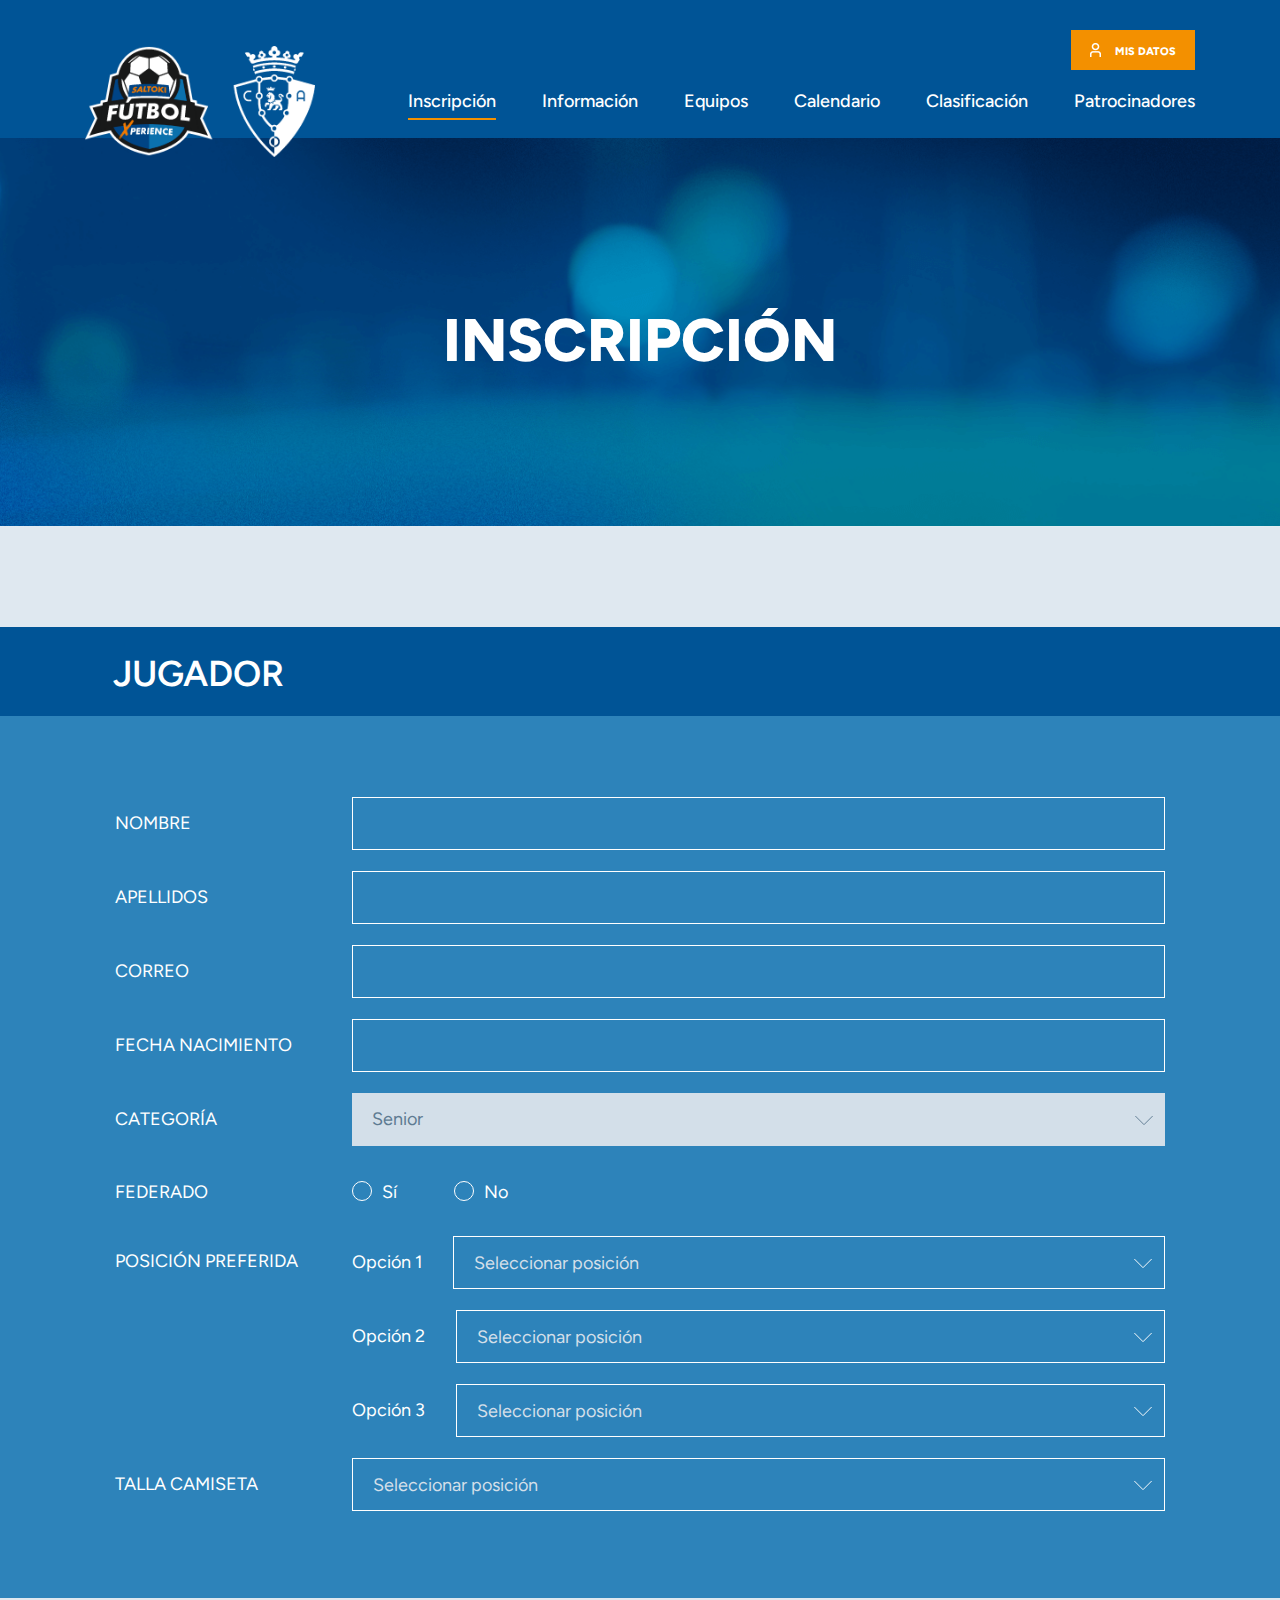
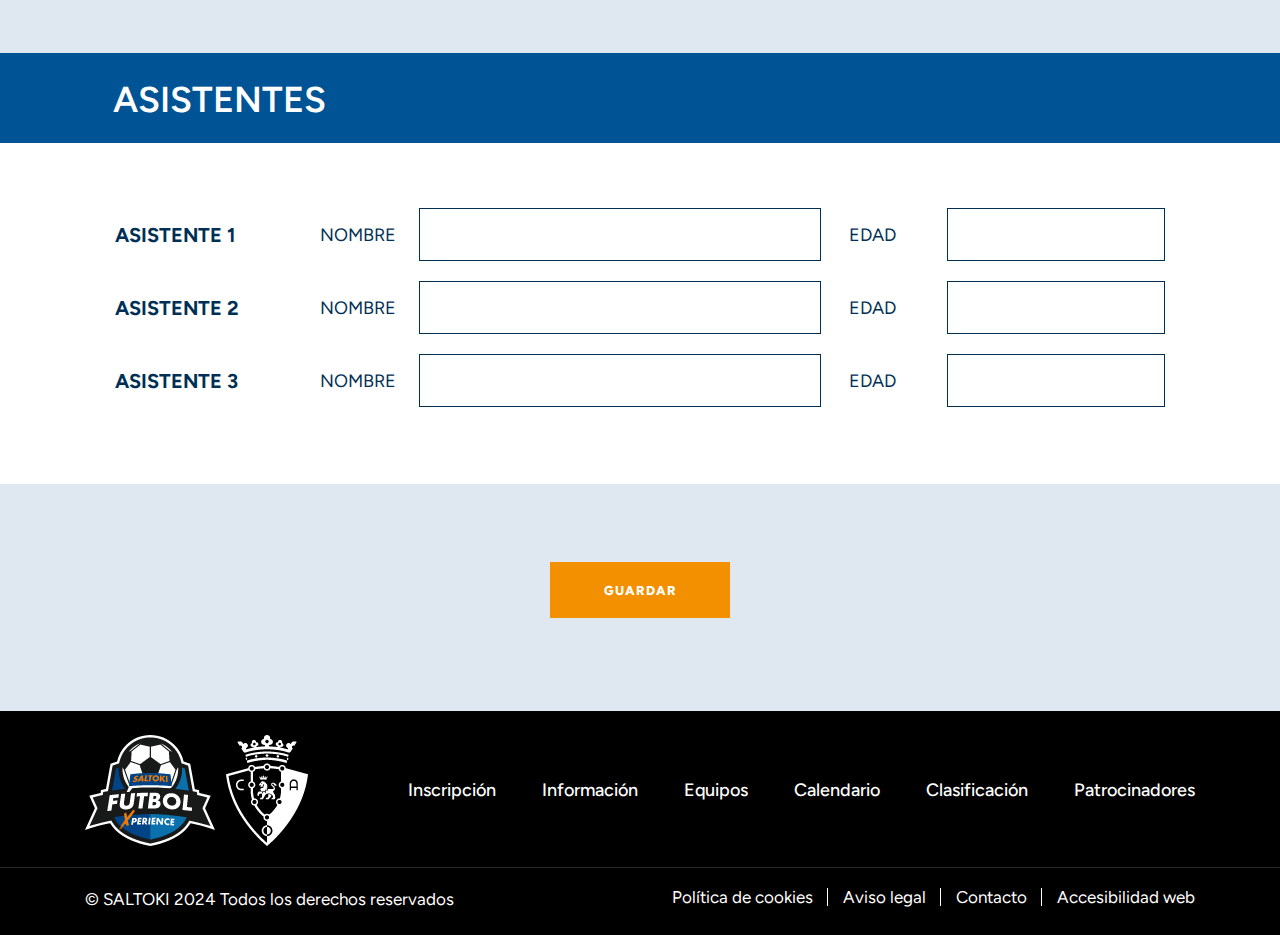
==== index.html @ b0c035b0 "very first commit" ====
<!DOCTYPE html>
<html lang="en">
<head>
    <meta charset="utf-8">
    <meta name="description" content="">
    <meta name="keywords" content="app, landing, corporate, Creative, Html Template, Template">
    <meta name="author" content="web-themes">
    <meta http-equiv="x-ua-compatible" content="ie=edge">
    <meta name="viewport" content="width=device-width, minimum-scale=1.0, maximum-scale=1.0, initial-scale=1">

    <!-- title -->
    <title>Futbol Experience</title>

    <!-- favicon -->
    <link href="img/favicon.png" type="image/png" rel="icon">

    <!-- all css here -->
    <link href="css/bootstrap.min.css" rel="stylesheet" type="text/css" />
    <link href="css/fontawesome.min.css" rel="stylesheet" type="text/css" /> 
    <link href="css/nice-select.css" rel="stylesheet" type="text/css" />  
    <link href="css/style.css" rel="stylesheet" type="text/css" />
    <link href="css/responsive.css" rel="stylesheet" type="text/css" />
</head>
<body>
    <!-- Preloader Start -->
    <div id="preloader">
        <div class="loader3">
            <span></span>
            <span></span>
        </div>
    </div>
    <!-- Preloader End -->

    <!-- start header -->
    <header class="d-flex align-items-center sticky-top">
        <div class="container">
            <div class="row align-items-center">
                <div class="col-md-3 col-5 text-left">
                    <!--logo start-->
                    <a href="#" class="logo">
                        <img src="img/logo.png" class="img-fluid" alt="">
                    </a>
                    <!--logo end-->
                </div>
                <div class="col-md-9 col-7">
                    <div class="menu_btn">
                        <a href="#">
                            <img src="img/i1.png" class="img_i1" alt="">
                            <span>MIS DATOS</span>
                        </a>
                        <!-- menu toggler -->
                        <div class="hamburger-menu">
                            <span class="line-top"></span>
                            <span class="line-center"></span>
                            <span class="line-bottom"></span>
                        </div>
                    </div>
                    <!--menu start-->
                    <ul id="menu">
                        <li class="nav-item">
                            <a href="#" class="nav-link active">Inscripción</a>
                        </li>
                        <li class="nav-item">
                            <a href="#" class="nav-link">Información</a>
                        </li>
                        <li class="nav-item">
                            <a href="#" class="nav-link">Equipos</a>
                        </li>
                        <li class="nav-item">
                            <a href="#" class="nav-link">Calendario</a>
                        </li>
                        <li class="nav-item">
                            <a href="#" class="nav-link">Clasificación</a>
                        </li>
                        <li class="nav-item">
                            <a href="#" class="nav-link">Patrocinadores</a>
                        </li>
                    </ul>
                    <!--menu end-->
                </div>
            </div>
        </div>
    </header>
    <!-- end header -->

    <!-- main area start-->
    <main>
        <!-- hero area start -->
        <div class="hero_wrapper" style="background-image:url(img/bg1.png);">
            <div class="container">
                <div class="hero_content">
                    <h2>INSCRIPCIÓN</h2>
                </div>
            </div>
        </div>

        <!-- futbol form area start -->
        <div class="futbol_form_wrapper">
            <div class="form_heading">
                <div class="container">
                    <h2>JUGADOR</h2>
                </div>
            </div>
            <form action="#">
                <div class="input_box_wrap">
                    <div class="container">
                        <div class="input_box">
                            <label for="one_1">NOMBRE</label>
                            <input type="text" id="one_1">
                        </div>
                        <div class="input_box">
                            <label for="two_2">APELLIDOS</label>
                            <input type="text" id="two_2">
                        </div>
                        <div class="input_box">
                            <label for="three_3">CORREO</label>
                            <input type="text" id="three_3">
                        </div>
                        <div class="input_box">
                            <label for="four_4">FECHA NACIMIENTO</label>
                            <input type="text" id="four_4">
                        </div>

                        <div class="select_box_wrap select_box_wrap1 select_box_wrap2 input_box1">
                            <div class="select_box">
                                <p class="select_label">CATEGORÍA</p>
                                <select class="nice-select">
                                    <option value="">Senior</option>
                                    <option value="">Option 1</option>
                                    <option value="">Option 2</option>
                                    <option value="">Option 3</option>
                                </select>
                            </div>
                        </div>

                        <div class="check_box_wrap">
                            <p class="check_main_label check_main_label1">FEDERADO</p>
                            <div class="check_box">
                                <input id="one" type="radio" name="radio_box">
                                <label for="one">Sí</label>
                            </div>
                            <div class="check_box check_box1">
                                <input id="two" type="radio" name="radio_box">
                                <label for="two">No</label>
                            </div>
                        </div>
                        <div class="select_box_wrap">
                            <p class="select_main_label select_main_label1">POSICIÓN PREFERIDA</p>
                            <div class="select_box">
                                <p class="select_label">Opción 1</p>
                                <select class="nice-select">
                                    <option value="">Seleccionar posición</option>
                                    <option value="">Option 1</option>
                                    <option value="">Option 2</option>
                                    <option value="">Option 3</option>
                                </select>
                            </div>
                        </div>
                        <div class="select_box_wrap select_box_wrap1">
                            <p class="select_main_label">POSICIÓN PREFERIDA</p>
                            <div class="select_box">
                                <p class="select_label">Opción 2</p>
                                <select class="nice-select">
                                    <option value="">Seleccionar posición</option>
                                    <option value="">Option 1</option>
                                    <option value="">Option 2</option>
                                    <option value="">Option 3</option>
                                </select>
                            </div>
                        </div>
                        <div class="select_box_wrap select_box_wrap1">
                            <p class="select_main_label">POSICIÓN PREFERIDA</p>
                            <div class="select_box">
                                <p class="select_label">Opción 3</p>
                                <select class="nice-select">
                                    <option value="">Seleccionar posición</option>
                                    <option value="">Option 1</option>
                                    <option value="">Option 2</option>
                                    <option value="">Option 3</option>
                                </select>
                            </div>
                        </div>
                        <div class="select_box_wrap select_box_wrap1 select_box_wrap2">
                            <div class="select_box">
                                <p class="select_label">TALLA CAMISETA</p>
                                <select class="nice-select">
                                    <option value="">Seleccionar posición</option>
                                    <option value="">Option 1</option>
                                    <option value="">Option 2</option>
                                    <option value="">Option 3</option>
                                </select>
                            </div>
                        </div>
                    </div>
                </div>
                <div class="form_heading form_heading1">
                    <div class="container">
                        <h2>ASISTENTES</h2>
                    </div>
                </div>
                <div class="assistant_input_wrap">
                    <div class="container">
                        <div class="assistant_input_box_wrap">
                            <p class="assistant_main_label">ASISTENTE 1</p>
                            <div class="assistant_input_box">
                                <label for="five_5">NOMBRE</label>
                                <input type="text" id="five_5">
                            </div>
                            <div class="assistant_input_box assistant_input_box1">
                                <label for="six_6">EDAD</label>
                                <input type="text" id="six_6">
                            </div>
                        </div>
                        <div class="assistant_input_box_wrap">
                            <p class="assistant_main_label">ASISTENTE 2</p>
                            <div class="assistant_input_box">
                                <label for="seven_7">NOMBRE</label>
                                <input type="text" id="seven_7">
                            </div>
                            <div class="assistant_input_box assistant_input_box1">
                                <label for="eight_8">EDAD</label>
                                <input type="text" id="eight_8">
                            </div>
                        </div>
                        <div class="assistant_input_box_wrap">
                            <p class="assistant_main_label">ASISTENTE 3</p>
                            <div class="assistant_input_box">
                                <label for="nine_9">NOMBRE</label>
                                <input type="text" id="nine_9">
                            </div>
                            <div class="assistant_input_box assistant_input_box1">
                                <label for="ten_10">EDAD</label>
                                <input type="text" id="ten_10">
                            </div>
                        </div>
                    </div>
                </div>
                <div class="container">
                    <div class="form_btn">
                        <button type="submit">GUARDAR</button>
                    </div>
                </div>
            </form>
        </div>
    </main>
    <!-- main area end -->

    <!-- footer area start -->
    <footer>
        <div class="footer_top_wrapper">
            <div class="container">
                <div class="row align-items-center">
                    <div class="col-lg-3">
                        <a href="#" class="footer_logo">
                            <img src="img/logo1.png" class="img_logo1" alt="">
                        </a>
                    </div>
                    <div class="col-lg-9">
                        <ul class="footer_link">
                            <li><a href="#">Inscripción</a></li>
                            <li><a href="#">Información</a></li>
                            <li><a href="#">Equipos</a></li>
                            <li><a href="#">Calendario</a></li>
                            <li><a href="#">Clasificación</a></li>
                            <li><a href="#">Patrocinadores</a></li>
                        </ul>
                    </div>
                </div>
            </div>
        </div>
        <div class="footer_bottom_wrapper">
            <div class="container">
                <div class="row">
                    <div class="col-lg-7 order-lg-2">
                        <ul class="footer_bottom_link">
                            <li><a href="#">Política de cookies</a></li>
                            <li><a href="#">Aviso legal</a></li>
                            <li><a href="#">Contacto</a></li>
                            <li><a href="#"> Accesibilidad web</a></li>
                        </ul>
                    </div>
                    <div class="col-lg-5 order-lg-1">
                        <div class="footer_copy">
                            <p>© SALTOKI 2024 Todos los derechos reservados</p>
                        </div>
                    </div>
                </div>
            </div>
        </div>
    </footer>
    <!-- footer area end -->
    <!--====== BACK TO TOP START ======-->
    <a href="#" class="back-to-top"><i class="fal fa-angle-up"></i></a>
    <!--====== BACK TO TOP ENDS ======-->
    
    <!-- all js here -->
    <script src="js/jquery-3.4.1.min.js"></script>
    <script src="js/plugins.js"></script>
    <script src="js/main.js"></script>
</body>
</html>
---- css/nice-select.css ----
.nice-select {
  -webkit-tap-highlight-color: transparent;
  background-color: #fff;
  border-radius: 5px;
  border: solid 1px #e8e8e8;
  box-sizing: border-box;
  clear: both;
  cursor: pointer;
  display: block;
  float: left;
  font-family: inherit;
  font-size: 14px;
  font-weight: normal;
  height: 42px;
  line-height: 40px;
  outline: none;
  padding-left: 18px;
  padding-right: 30px;
  position: relative;
  text-align: left !important;
  -webkit-transition: all 0.2s ease-in-out;
  transition: all 0.2s ease-in-out;
  -webkit-user-select: none;
     -moz-user-select: none;
      -ms-user-select: none;
          user-select: none;
  white-space: nowrap;
  width: auto; }
  .nice-select:hover {
    border-color: #dbdbdb; }
  .nice-select:active, .nice-select.open, .nice-select:focus {
    border-color: #999; }
  .nice-select:after {
    border-bottom: 2px solid #999;
    border-right: 2px solid #999;
    content: '';
    display: block;
    height: 5px;
    margin-top: -4px;
    pointer-events: none;
    position: absolute;
    right: 12px;
    top: 50%;
    -webkit-transform-origin: 66% 66%;
        -ms-transform-origin: 66% 66%;
            transform-origin: 66% 66%;
    -webkit-transform: rotate(45deg);
        -ms-transform: rotate(45deg);
            transform: rotate(45deg);
    -webkit-transition: all 0.15s ease-in-out;
    transition: all 0.15s ease-in-out;
    width: 5px; }
  .nice-select.open:after {
    -webkit-transform: rotate(-135deg);
        -ms-transform: rotate(-135deg);
            transform: rotate(-135deg); }
  .nice-select.open .list {
    opacity: 1;
    pointer-events: auto;
    -webkit-transform: scale(1) translateY(0);
        -ms-transform: scale(1) translateY(0);
            transform: scale(1) translateY(0); }
  .nice-select.disabled {
    border-color: #ededed;
    color: #999;
    pointer-events: none; }
    .nice-select.disabled:after {
      border-color: #cccccc; }
  .nice-select.wide {
    width: 100%; }
    .nice-select.wide .list {
      left: 0 !important;
      right: 0 !important; }
  .nice-select.right {
    float: right; }
    .nice-select.right .list {
      left: auto;
      right: 0; }
  .nice-select.small {
    font-size: 12px;
    height: 36px;
    line-height: 34px; }
    .nice-select.small:after {
      height: 4px;
      width: 4px; }
    .nice-select.small .option {
      line-height: 34px;
      min-height: 34px; }
  .nice-select .list {
    background-color: #fff;
    border-radius: 5px;
    box-shadow: 0 0 0 1px rgba(68, 68, 68, 0.11);
    box-sizing: border-box;
    margin-top: 4px;
    opacity: 0;
    overflow: hidden;
    padding: 0;
    pointer-events: none;
    position: absolute;
    top: 100%;
    left: 0;
    -webkit-transform-origin: 50% 0;
        -ms-transform-origin: 50% 0;
            transform-origin: 50% 0;
    -webkit-transform: scale(0.75) translateY(-21px);
        -ms-transform: scale(0.75) translateY(-21px);
            transform: scale(0.75) translateY(-21px);
    -webkit-transition: all 0.2s cubic-bezier(0.5, 0, 0, 1.25), opacity 0.15s ease-out;
    transition: all 0.2s cubic-bezier(0.5, 0, 0, 1.25), opacity 0.15s ease-out;
    z-index: 9; }
    .nice-select .list:hover .option:not(:hover) {
      background-color: transparent !important; }
  .nice-select .option {
    cursor: pointer;
    font-weight: 400;
    line-height: 40px;
    list-style: none;
    min-height: 40px;
    outline: none;
    padding-left: 18px;
    padding-right: 29px;
    text-align: left;
    -webkit-transition: all 0.2s;
    transition: all 0.2s; }
    .nice-select .option:hover, .nice-select .option.focus, .nice-select .option.selected.focus {
      background-color: #f6f6f6; }
    .nice-select .option.selected {
      font-weight: bold; }
    .nice-select .option.disabled {
      background-color: transparent;
      color: #999;
      cursor: default; }

.no-csspointerevents .nice-select .list {
  display: none; }

.no-csspointerevents .nice-select.open .list {
  display: block; }
---- css/style.css ----
/*======================
   01. Google fonts
========================*/
@import url('https://fonts.googleapis.com/css2?family=Figtree:ital,wght@0,300..900;1,300..900&display=swap');

/*======================
   02. Basic css
========================*/
html,
body,
div,
span,
h1,
h2,
h3,
h4,
h5,
h6,
p,
a,
strong,
i,
ol,
ul,
li,
form,
label,
footer,
header,
menu,
nav,
section {
	margin: 0;
	padding: 0;
}
html{
	font-size: 62.5%;
} 

body {
	font-family: "Figtree", serif;
	background-color: #DFE8F0;
	color: #002F55;
	font-size: 1.8rem;
	line-height: 1.33;
}

ol,
ul {
	list-style: none;
}

a:hover {
	text-decoration: none;
}

button:focus,
a:focus,
input:focus,
textarea:focus{
	outline: none;
}

/* page loader  */
#preloader {
	position: fixed;
	background: #fff;
	top: 0;
	left: 0;
	right: 0;
	bottom: 0;
	z-index: 99999;
	height: 100vh;
	width: 100vw;
	display: flex;
	align-items: center;
	justify-content: center;
}
.loader3 {
	width: 5rem;
	height: 5rem;
	display: inline-block;
	padding: 0px;
	text-align: left;
}

.loader3 span {
	position: absolute;
	display: inline-block;
	width: 5rem;
	height: 5rem;
	border-radius: 100%;
	background: #F39000;
	-webkit-animation: loader3 1.5s linear infinite;
	animation: loader3 1.5s linear infinite;
}

.loader3 span:last-child {
	animation-delay: -0.9s;
	-webkit-animation-delay: -0.9s;
}

@keyframes loader3 {
  	0% {
    	transform: scale(0, 0);
    	opacity: 0.8;
  	}
  	100% {
    	transform: scale(1, 1);
    	opacity: 0;
  	}
}

@-webkit-keyframes loader3 {
  	0% {
    	-webkit-transform: scale(0, 0);
    	opacity: 0.8;
  	}
  	100% {
    	-webkit-transform: scale(1, 1);
    	opacity: 0;
  	}
}
/*Hamburger-menu START CSS*/
.hamburger-menu {
	cursor: pointer;
	position: relative;
	display: none;
	z-index: 999;
}
.hamburger-menu span {
	background: #fff;
	width: 3rem;
	height: .3rem;
	display: block;
	margin: .5rem 0;
	-webkit-transition: all 0.3s ease;
	-o-transition: all 0.3s ease;
	transition: all 0.3s ease;
}
.hamburger-menu:hover .line-top {
	-webkit-transform: translateY(-100%);
	-ms-transform: translateY(-100%);
	transform: translateY(-100%);
}
.hamburger-menu:hover .line-bottom {
	-webkit-transform: translateY(100%);
	-ms-transform: translateY(100%);
	transform: translateY(100%);
}
.hamburger-menu .line-top.current {
	-webkit-transform: translateY(200%) rotate(135deg);
	-ms-transform: translateY(200%) rotate(135deg);
	transform: translateY(200%) rotate(135deg);
}
.hamburger-menu .line-center.current {
	opacity: 0;
}
.hamburger-menu .line-bottom.current {
	-webkit-transform: translateY(-325%) rotate(-135deg);
	-ms-transform: translateY(-325%) rotate(-135deg);
	transform: translateY(-325%) rotate(-135deg);
}

header {
	position: fixed;
	top: 0;
	left: 0;
	z-index: 1024;
	width: 100%;
	transition: background 0.3s;
	background: #005496;
	padding-top: 3rem;
	padding-bottom: 2.4rem;
}

/*sticky START CSS*/
header.sticky {
	-webkit-animation: 500ms ease-in-out 0s normal none 1 running fadeInDown;
    animation: 500ms ease-in-out 0s normal none 1 running fadeInDown;
    -webkit-box-shadow: 0 8px 20px 0 rgba(0, 0, 0, .1);
    -moz-box-shadow: 0 8px 20px 0 rgba(0, 0, 0, .1);
    box-shadow: 0 8px 20px 0 rgba(0, 0, 0, .1);
    transition: 0.4s;
}

.logo{
	display: inline-block;
	position: relative;
	width: 23rem;
}
.logo img {
	position: absolute;
	top: -3.1rem;
	left: 0;
	width: 23rem;
	object-fit: cover;
	transition: 0.4s;
}
header.sticky .logo{
	width: 20rem;
	transition: 0.4s;
}
header.sticky .logo img{
	width: 20rem;
	transition: 0.4s;
}

.menu_btn{
	display: flex;
	justify-content: flex-end;
	margin-bottom: 2rem;
}
.menu_btn a{
	display: inline-flex;
	align-items: center;
	width: 12.4rem;
	height: 4rem;
	background-color: #F39000;
	padding-left: 1.78rem;
	font-size: 1.1rem;
	color: #fff;
	font-weight: 800;
	text-transform: uppercase;
	line-height: 1.18;
	transition: 0.4s;
	border: 0.1rem solid transparent;
}
.menu_btn a span {
	display: inline-block;
	margin-top: .45rem;
}
.menu_btn a img{
	width: 1.1rem;
	height: 1.4rem;
	object-fit: cover;
	margin-right: 1.4rem;
	transition: 0.4s;
}
.menu_btn a:hover{
	border-color: #F39000;
	color: #F39000;
	background-color: transparent;
}
.menu_btn a:hover img{
	filter: brightness(0) saturate(100%) invert(44%) sepia(100%) saturate(740%) hue-rotate(10deg) brightness(108%) contrast(104%);
}

#menu {
	display: flex;
	justify-content: flex-end;
	gap: 4.6rem;
}

#menu li {
	display: inline-block;
	color: #fff;
}

#menu li a {
	font-size: 1.8rem;
	font-weight: 500;
	color: #fff;
	padding: 0;
	transition: 0.3s;
	position: relative;
}

#menu li a::before{
	position: absolute;
	content: '';
	bottom: -.6rem;
	left: 0;
	width: 0;
	height: .2rem;
	background-color: transparent;
	transition: 0.6s;
}
#menu li a.active::before,
#menu li a:hover::before{
	width: 100%;
	background-color: #F39000;
}


/*=============== hero area start ================*/
.hero_wrapper{
	background-position: center center;
	background-size: cover;
	background-repeat: no-repeat;
	padding-top: 17.2rem;
	padding-bottom: 15.1rem;
	margin-top: -.5rem;
}
.hero_content h2{
	font-size: 6rem;
	line-height: 1.18;
	text-transform: uppercase;
	color: #ffffff;
	font-weight: 800;
	text-align: center;
}
.input_box_wrap{
	background-color: #2D83BA;
	padding: 6rem 10rem 8.7rem 10rem;
}
.input_box{
	display: flex;
	align-items: center;
	margin-top: 2.1rem;
}
.check_main_label,
.select_main_label,
.check_main_label label,
.input_box label{
	font-size: 1.8rem;
	color: #fff;
	font-weight: 400;
	text-transform: uppercase;
	min-width: 18.4rem;
	margin-right: 5.3rem;
	white-space: nowrap;
}
.input_box input{
	width: 100%;
	height: 5.3rem;
	background-color: transparent;
	border: 0.1rem solid #fff;
	padding: 1rem 2rem;
	color: #fff;
}
.input_box1 .select_box .nice-select{
	background-color: #D3DFE9 !important;
	border: none !important;
}
.input_box1 .select_box .nice-select span.current{
	color: #5E7B92 !important;
}
.input_box1 .select_box .nice-select::after{
	filter: brightness(0) saturate(100%) invert(47%) sepia(21%) saturate(562%) hue-rotate(164deg) brightness(94%) contrast(89%);
}

.input_box1 input::placeholder{
	font-size: 1.8rem;
	color: #5E7B92;
}
.check_box_wrap{
	display: flex;
	align-items: center;
	margin-top: 3.5rem;
}
.check_box input{
	display: none;
}
.check_box label{
	font-size: 1.8rem;
	line-height: 1;
	color: #fff;
	position: relative;
	user-select: none;
	font-weight: 400;
	padding-left: 3rem;
}
.check_box label::before {
	position: absolute;
	content: '';
	height: 2rem;
	width: 2rem;
	border: 0.1rem solid #fff;
	border-radius: 50%;
	left: 0;
	top: -.2rem;
}
.check_box input:checked + label::after {
    position: absolute;
    content: '';
    left: .45rem;
    top: .3rem;
    height: 1rem;
    width: 1rem;
    background-color: #fff;
    border-radius: 50%;
}
.check_box1{
	margin-left: 5.7rem;
}
.select_box_wrap {
   display: flex;
   margin-top: 1rem;
}
.select_main_label1 {
   margin-top: 3.5rem;
   white-space: nowrap;
}
.select_box{
	display: flex;
	align-items: center;
	width: 100%;
	margin-top: 2.1rem;
}
.select_box .select_label{
	font-size: 1.8rem;
	color: #fff;
	margin-right: 3.1rem;
	white-space: nowrap;
}
.select_box  .nice-select {
    float: none;
    height: 5.3rem;
    width: 100%;
    border-radius: 0rem;
    border: 0.1rem solid #fff;
    background-color: transparent;
    line-height: 5.3rem;
    padding-left: 2rem;
    padding-right: 2rem;
}
.select_box .nice-select span.current{
	font-size: 1.8rem;
	color: #D3DFE9;
}
.select_box .nice-select::after{
	background-image: url(../img/i2.svg);
	background-repeat: no-repeat;
	background-size: cover;
	background-position: center center;
	width: 1.8rem;
	height: .9rem;
	border: none;
	transform: rotate(0deg);
}
.select_box .nice-select.open .list{
	width: 100%;
}
.select_box_wrap1{
	margin-top: 0;
}
.select_box_wrap1 .select_main_label{
	color: #2D83BA;
}
.select_box_wrap2 .select_label{
	margin-right: 5.3rem;
	min-width: 18.4rem;
}
.form_heading1{
	margin-top: 5.5rem;
}
.assistant_input_wrap{
	background-color: #fff;
	padding: 4.5rem 10rem 7.7rem 10rem;
}
.assistant_input_box_wrap{
	display: flex;
	align-items: center;
	margin-top: 2rem;
}
.assistant_input_box_wrap .assistant_main_label{
	font-size: 2rem;
	line-height: 1.2;
	color: #002f55;
	font-weight: 700;
	text-transform: uppercase;
	margin-right: 8.2rem;
	white-space: nowrap;
	min-width: 12.3rem;
}
.assistant_input_box{
	display: flex;
	align-items: center;
}
.assistant_input_box label{
	font-size: 1.8rem;
	line-height: 1.23;
	color: #002f55;
	font-weight: 400;
	margin-right: 2.3rem;
}
.assistant_input_box input{
	height: 5.3rem;
	border: .1rem solid #002F55;
	width: 40.2rem;
	padding: 1rem 2rem;
}
.assistant_input_box1{
	margin-left: 2.8rem;
}
.assistant_input_box1 label{
	margin-right: 5.1rem;
}
.assistant_input_box1 input{
	width: 100%;
}
.form_btn{
	display: flex;
	justify-content: center;
	margin-top: 7.8rem;
	margin-bottom: 9.3rem;
}
.form_btn button{
	font-size: 1.3rem;
	letter-spacing: .1rem;
	color: #ffffff;
	font-weight: 800;
	border: 0.1rem solid transparent;
	width: 18rem;
	height: 5.6rem;
	background-color: #F39000;
	text-transform: uppercase;
	transition: 0.4s;
}
.form_btn button:hover{
	background-color: transparent;
	border-color: #F39000;
	color: #F39000;
}






/*=================== futbol form area start =======================*/
.futbol_form_wrapper{
	margin-top: 10rem;
}
.form_heading {
	background-color: #005496;
	padding: 2.6rem 9.8rem 2.2rem 9.8rem;
}
.form_heading h2{
	font-size: 3.6rem;
	font-weight: 600;
	color: #fff;
	line-height: 1.16;
}





/*================== saltoki page area start ===================*/
.salkoti_body{
	background-color: #fff !important;
}
.saltoki_hero_wrapper{
	padding-top: 19.7rem;
	padding-bottom: 17.6rem;
	background-repeat: no-repeat;
	background-size: cover;
	background-position: center center;
}


.saltoki_hero_content_img img{
	max-width: 55.4rem;
}


/*.saltoki_hero_content h2{
  color: white;
  text-shadow: 0.1rem 0.1rem black, -0.1rem -0.1rem black;
}
@supports(-webkit-text-stroke: 0.1rem black){
  .saltoki_hero_content h2{
      color: transparent;
      -webkit-text-stroke: 0.1rem #fff;
      text-shadow: none;
      font-size: 10rem;
      font-family: "Figtree", serif;
      font-weight: 800;
  }
}*/







.salkoti_hero_img{
	text-align: right;
}
.salkoti_hero_img img{
	width: 48.5rem;
}

.alta_clident_wrapper {
    position: relative;
    padding: 9rem 0 9.7rem;
    background-color: #005192;
}
.alta_clident_wrapper::before{
	position: absolute;
	content: '';
	background-image: url(../img/bg3.png);
	background-size: cover;
	background-repeat: no-repeat;
	background-position: center center;
	height: 100%;
	width: 65%;
	left: 0;
	top: 0;
}
.alta_client_content h2{
	font-size: 3.6rem;
	color: #fff;
	max-width: 48.1rem;
	font-weight: 800;
	text-transform: uppercase;
	line-height: 1.03;
}
.alta_client_content p{
	font-size: 1.8rem;
	color: #fff;
	max-width: 	40.8rem;
	padding-top: 1.5rem;
}
.alta_client_box_wrap{
	display: flex;
	gap: 2.85rem;
	margin-top: 2.5rem;
}
.alta_client_box{
	border: 0.1rem solid #fff;
	border-radius: 1.3rem;
	padding: 1rem 2.5rem 1.5rem;
	display: inline-block;
}
.alta_client_box h3{
	font-size: 3.2rem;
	font-weight: 700;
	color: #fff;
	line-height: 1.16;
}
.alta_client_box span{
	color: #fff;
	font-size: 1.8rem;
}
.alta_client_img{
	position: relative;
}
.alta_client_img .alt3_img{
	position: absolute;
	top: 50%;
	left: 50%;
	transform: translate(-50% , -50%);
	width: 5.9rem;
	cursor: pointer;
}
.saltoki_form_wrapper{
	padding-top: 8.3rem;
}
.salkoti_form_heading{
	border-bottom: 0.1rem solid #002F55;
	padding-bottom: 1.9rem;
}
.saltoki_form{
	padding-top: 4.2rem;
}
.salkoti_form_heading h2{
	font-size: 3.6rem;
	line-height: 1.16;
	color: #005192;
	font-weight: 600;
	padding-left: 2rem;
}
.saltoki_form .input_box{
	margin-top: 1.3rem;
}
.saltoki_form .input_box label{
	color: #002F55;
	min-width: 19rem;
	margin-right: 5.7rem;	
}
.saltoki_form .input_box input{
	border-color: #005496;
	color: #5E7B92;
}
.saltoki_form .input_box input::placeholder{
	color: #5E7B92;
}
.salkoti_input_box input{
	border: none;
	background-color: #EFF4F8;
}
.saltoki_form .select_box_wrap{
	align-items: center;
	margin-top: 1.3rem;
}
.saltoki_form .select_main_label{
	color: #002F55;
	min-width: 19rem;
	margin-right: 5.7rem;
	margin-top: 0.5rem !important;
}
.saltoki_form .select_box{
	margin-top: 0;
}
.saltoki_form .select_box .nice-select{
	border-color: #005496;
}
.saltoki_form .select_box .nice-select span.current{
	color: #5E7B92;
}
.saltoki_form .select_box .nice-select::after{
	background-image: url(../img/tl1.png) !important;
}
.saltoki_form .check_box_wrap{
	margin-bottom: 2.5rem;
}
.saltoki_form .check_main_label{
	color: #002F55;
	min-width: 19rem;
	margin-right: 5.7rem;
}
.saltoki_form .check_box label{
	color: #5E7B92;
}
.saltoki_form .check_box label::before{
	border-color: #002F55;
}
.saltoki_form .check_box input:checked + label::after{
	background-color: #002F55;
}
.saltoki_form .form_btn{
	margin-top: 9.9rem;
	margin-bottom: 9.8rem;
}
.saltoki_form .form_btn button{
	font-size: 1.8rem;
	width: 18rem;
	height: 5.6rem;
}


/*=================== footer area start ====================*/
.footer_top_wrapper{
	background-color: #000;
	padding-top: 2.4rem;
	padding-bottom: 2.1rem;
	border-bottom: 0.1rem solid rgba(255, 255, 255, 0.16);
}
.img_logo1{
	width: 22.3rem;
}
.footer_link{
	display: flex;
	justify-content: flex-end;
	gap: 4.6rem;
}
.footer_link li a{
	font-size: 1.8rem;
	color: #ffffff;
	font-weight: 500;
	transition: 0.4s;
}
.footer_link li a:hover{
	color: #F39000;
}
.footer_bottom_wrapper{
	background-color: #000;
	padding-top: 2rem;
	padding-bottom: 2.4rem;
}
.footer_bottom_link{
	display: flex;
	justify-content: flex-end;
	line-height: 1;
}
.footer_bottom_link li{
	padding-right: 1.5rem;
	margin-right: 1.5rem;
	position: relative;
	line-height: 1;
}
.footer_bottom_link li:last-child{
	padding-right: 0rem;
	margin-right: 0rem;
}
.footer_bottom_link li:last-child::before{
	display: none;
}
.footer_bottom_link li::before{
	position: absolute;
	content: '';
	right: 0;
	top: 0;
	height: 100%;
	width: .1rem;
	background-color: #fff;
}
.footer_bottom_link li a{
	font-size: 1.7rem;
	font-weight: 400;
	color: #fff;
	transition: 0.4s;
}
.footer_bottom_link li a:hover{
	color: #F39000;
}
.footer_copy p{
	font-size: 1.7rem;
	font-weight: 400;
	color: #fff;
}




/*return-to-top START CSS*/

.back-to-top {
	font-size: 2.4rem;
	width: 4.5rem;
	height: 4.5rem;
	line-height: 4.5rem;
	text-align: center;
	display: none;
	position: fixed;
	bottom: 3rem;
	right: 2rem;
	border-radius: 50%;
	background: #F39000;
	z-index: 1000;
}

.back-to-top i {
	color: #fff;
}
---- css/responsive.css ----
/*Extra large devices (large desktops, 1200px and up)*/
@media (min-width: 1200px) {
	.container{
		max-width: 1140px;
	}	
}
@media (min-width: 992px) and (max-width: 1139.98px) {
	html{
		font-size: 51%;
	}
}

@media (max-width: 991px) {
	html {
	    font-size: 59%;
	}
	.menu_btn {
	    align-items: center;
	    margin-bottom: 0rem;
	}
	#menu {
		position: fixed;
		width: 100%;
		height: 100%;
		background: #005496;
		z-index: -1;
		top: 0;
		left: -100%;
		-webkit-transition: .3s;
		-o-transition: .3s;
		transition: .3s;
		text-align: center;
		flex-direction: column;
		padding-top: 21rem;
		justify-content: flex-start;
	}

	#menu.current {
		left: 0;
	}
	#menu li a{
		display: inline-block;
		font-size: 2.4rem;
	}
	.hamburger-menu {
		display: block;
		margin-left: 2.5rem;
	}
	.logo{
		width: 14rem;
	}
	.logo img {
	    top: -4.1rem;
	    width: 14rem;
	}
	header.sticky .logo{
	    width: 14rem;
	}
	header.sticky .logo img{
		width: 14rem;
	}



	/*================= form area =========================*/
	.form_heading {
	    background-color: #005496;
	    padding: 2.6rem 0rem 2.2rem;
	}
	.input_box_wrap {
	    padding: 2rem 0rem 6rem;
	}
	.assistant_input_wrap {
	    padding: 2rem 0rem 4rem;
	}
	.assistant_input_box_wrap {
	    flex-direction: column;
	    align-items: flex-start;
	    margin-top: 3.5rem;
	}
	.assistant_input_box_wrap .assistant_main_label {
	    margin-right: 0;
	    padding-bottom: 1rem;
	}
	.assistant_input_box{
		width: 100%;
		flex-direction: column;
		align-items: flex-start;
	}
	.assistant_input_box label{
		margin-right: 0;
		padding-bottom: .5rem;
	}
	.assistant_input_box input{
		width: 100%;
	}
	.assistant_input_box1 {
	    margin-left: 0;
	    margin-top: 1.7rem;
	    width: 100%;
	}


	/*=================== footer area ========================*/
	a.footer_logo {
	    width: 100%;
	    display: inline-block;
	    text-align: center;
	    padding-bottom: 4rem;
	}
	.footer_link {
	    gap: 2.6rem;
	    flex-direction: column;
	    align-items: center;
	}
	.footer_bottom_link {
	    justify-content: center;
	    padding-bottom: 3rem;
	}
	.footer_copy {
	    text-align: center;
	}






	/*=============== salkoti page area start ================*/
	.saltoki_hero_content h2{
		text-align: center;
	}
	.salkoti_hero_img{
		text-align: center;
		padding-top: 3.5rem;
	}
	.alta_clident_wrapper::before{
		width: 100%;
	}
	.alta_client_content {
	    text-align: center;
	}
	.alta_client_content h2{
		margin-left: auto;
		margin-right: auto;
	}
	.alta_client_content p{
		margin-left: auto;
		margin-right: auto;
	}
	.alta_client_box_wrap{
		justify-content: center;
	}
	.alta_client_img{
		margin-top: 4rem;
		display: inline-block;
		width: 100%;
	}




	
}

/*Medium devices (tablets, 767px and down)*/
@media (max-width: 767px) {
	html {
	    font-size: 43%;
	}
}

/*Small devices (landscape phones, 575px and down)*/
@media (max-width: 575px) {
	html{
		font-size: 2vw;
	}
	.menu_btn a span{
		white-space: nowrap;
	}
	.hero_wrapper {
	    padding-top: 12.2rem;
	    padding-bottom: 11.1rem;
	}
	.hero_content h2 {
	    font-size: 4rem;
	    line-height: 1.18;
	}
	.input_box {
	    flex-direction: column;
	    margin-top: 2.1rem;
	    align-items: flex-start;
	}
	.futbol_form_wrapper {
	    margin-top: 6rem;
	}
	.select_main_label, 
	.check_main_label label, 
	.input_box label{
		padding-bottom: .4rem;
	}
	.check_main_label label{
		min-width: 10rem;
	}
	.input_box input {
	    height: 4.5rem;
	}
	.select_box .nice-select{
		height: 4.5rem;
		line-height: 4.5rem;
	}
	.select_box .nice-select::after{
		top: 60%;
	}
	.assistant_input_box input{
		height: 4.5rem;
	}
	.select_box_wrap{
		flex-direction: column;
	}
	.select_box_wrap1 .select_main_label {
	    display: none;
	}
	.select_box{
		flex-direction: column;
		align-items: flex-start;
	}
	.select_box .select_label{
		padding-bottom: .5rem;
	}
	.form_btn {
	    margin-top: 4.8rem;
	    margin-bottom: 5.3rem;
	}
	.form_btn button{
		width: 27rem;
	}
	.img_logo1 {
	    width: 16.3rem;
	}
	.footer_bottom_link li a {
	    font-size: 1.4rem;
	}
	.check_main_label1{
		min-width: 10rem;
	}



	/*=============== salkoti page area	==================*/
	.saltoki_hero_wrapper {
	    padding-top: 7.7rem;
	    padding-bottom: 5.6rem;
	}
	.saltoki_hero_content h2 {
	    font-size: 6rem;
	}
	.salkoti_hero_img img {
	    width: 30.5rem;
	}
	.alta_clident_wrapper {
	    padding: 7rem 0 6.7rem;
	}
	.saltoki_form_wrapper {
	    padding-top: 6.3rem;
	}
	.salkoti_form_heading {
	    padding-bottom: 0.6rem;
	}
	.salkoti_form_heading h2 {
	    padding-left: 0;
    }
	.saltoki_form {
	    padding-top: 1rem;
	}
	.saltoki_form .select_box_wrap {
	    align-items: flex-start;
	}
	.saltoki_form .input_box {
	    margin-top: 2.3rem;
	}
	.saltoki_form .check_main_label {
	    min-width: 11rem;
	    margin-right: 3.7rem;
	}
	.saltoki_form .check_box_wrap {
	    margin-top: 2.3rem;
	}
	.saltoki_form .check_box_wrap {
	    margin-bottom: 1.5rem;
	}
	.saltoki_form .form_btn {
	    margin-top: 4.9rem;
	    margin-bottom: 5.8rem;
	}
	.saltoki_form .form_btn button{
		width: 27rem;
	}
	.saltoki_hero_content_img img {
	    max-width: 43.4rem;
	}
}
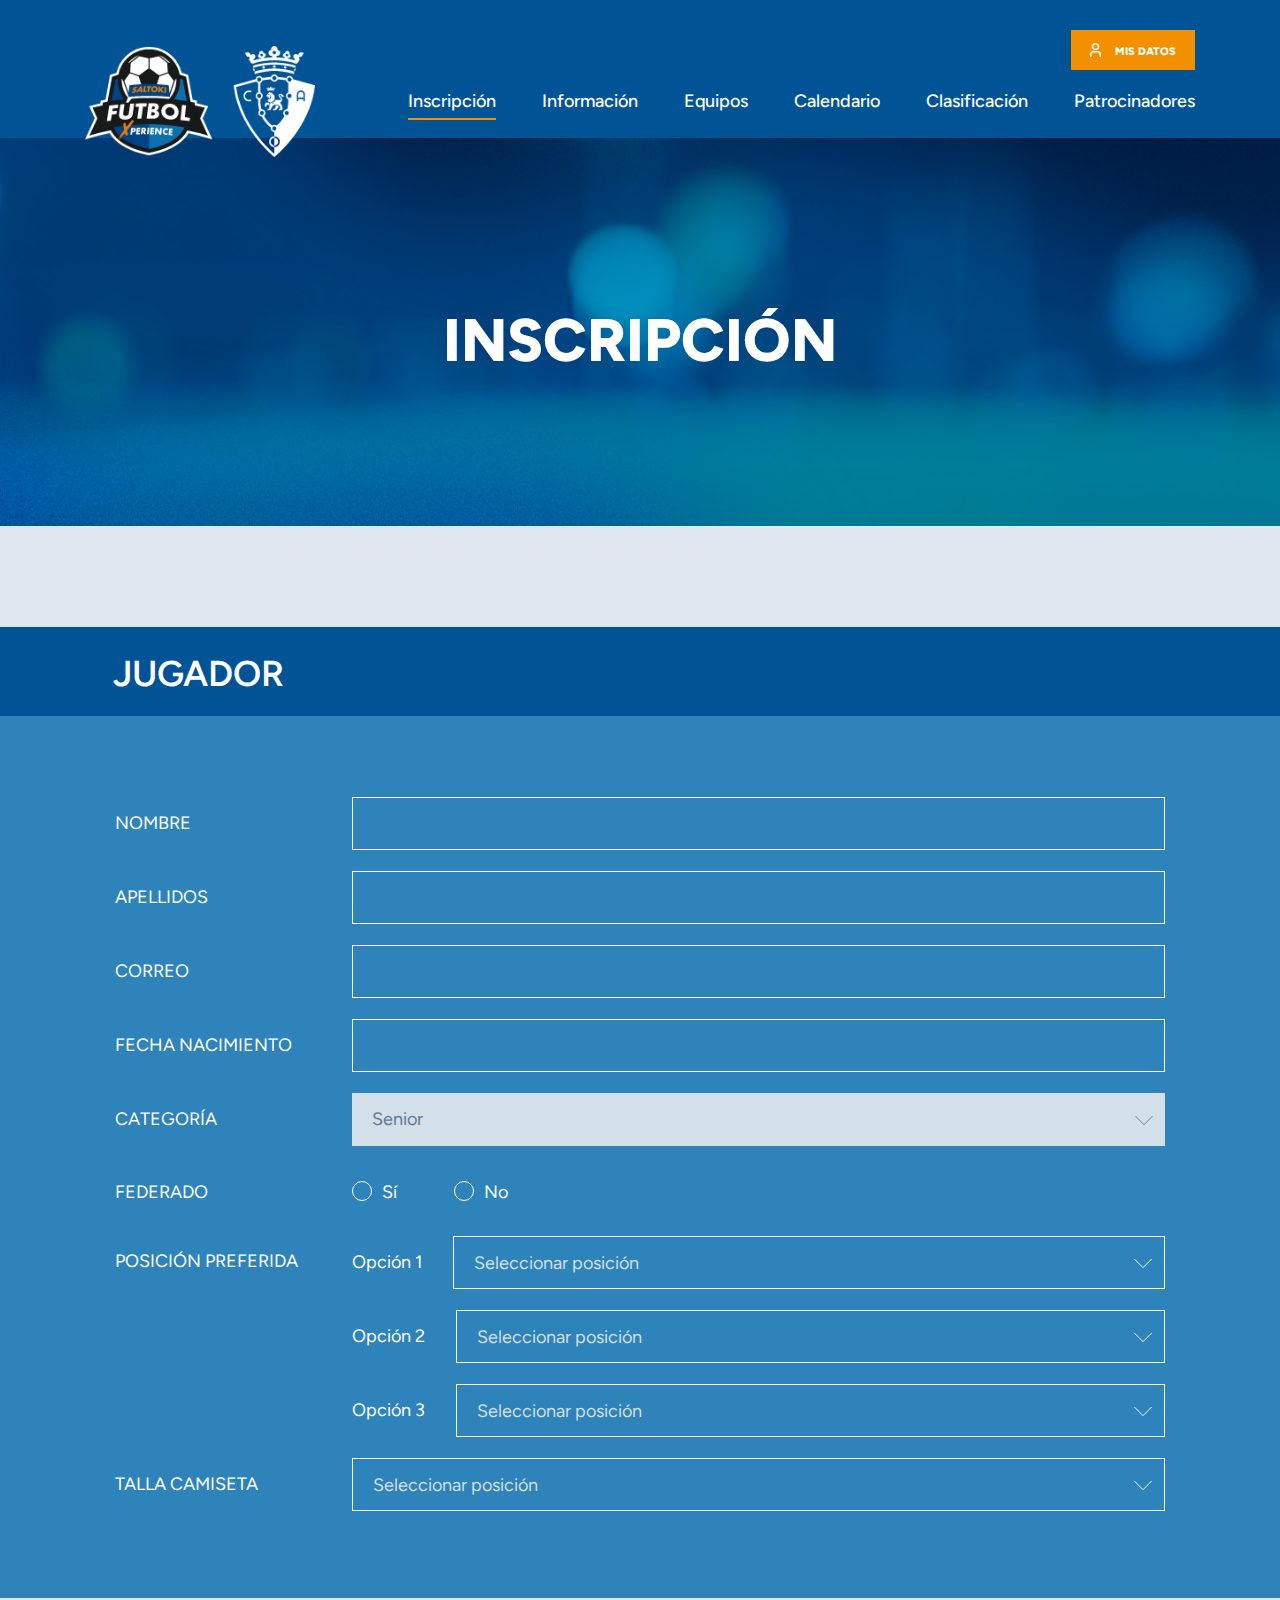
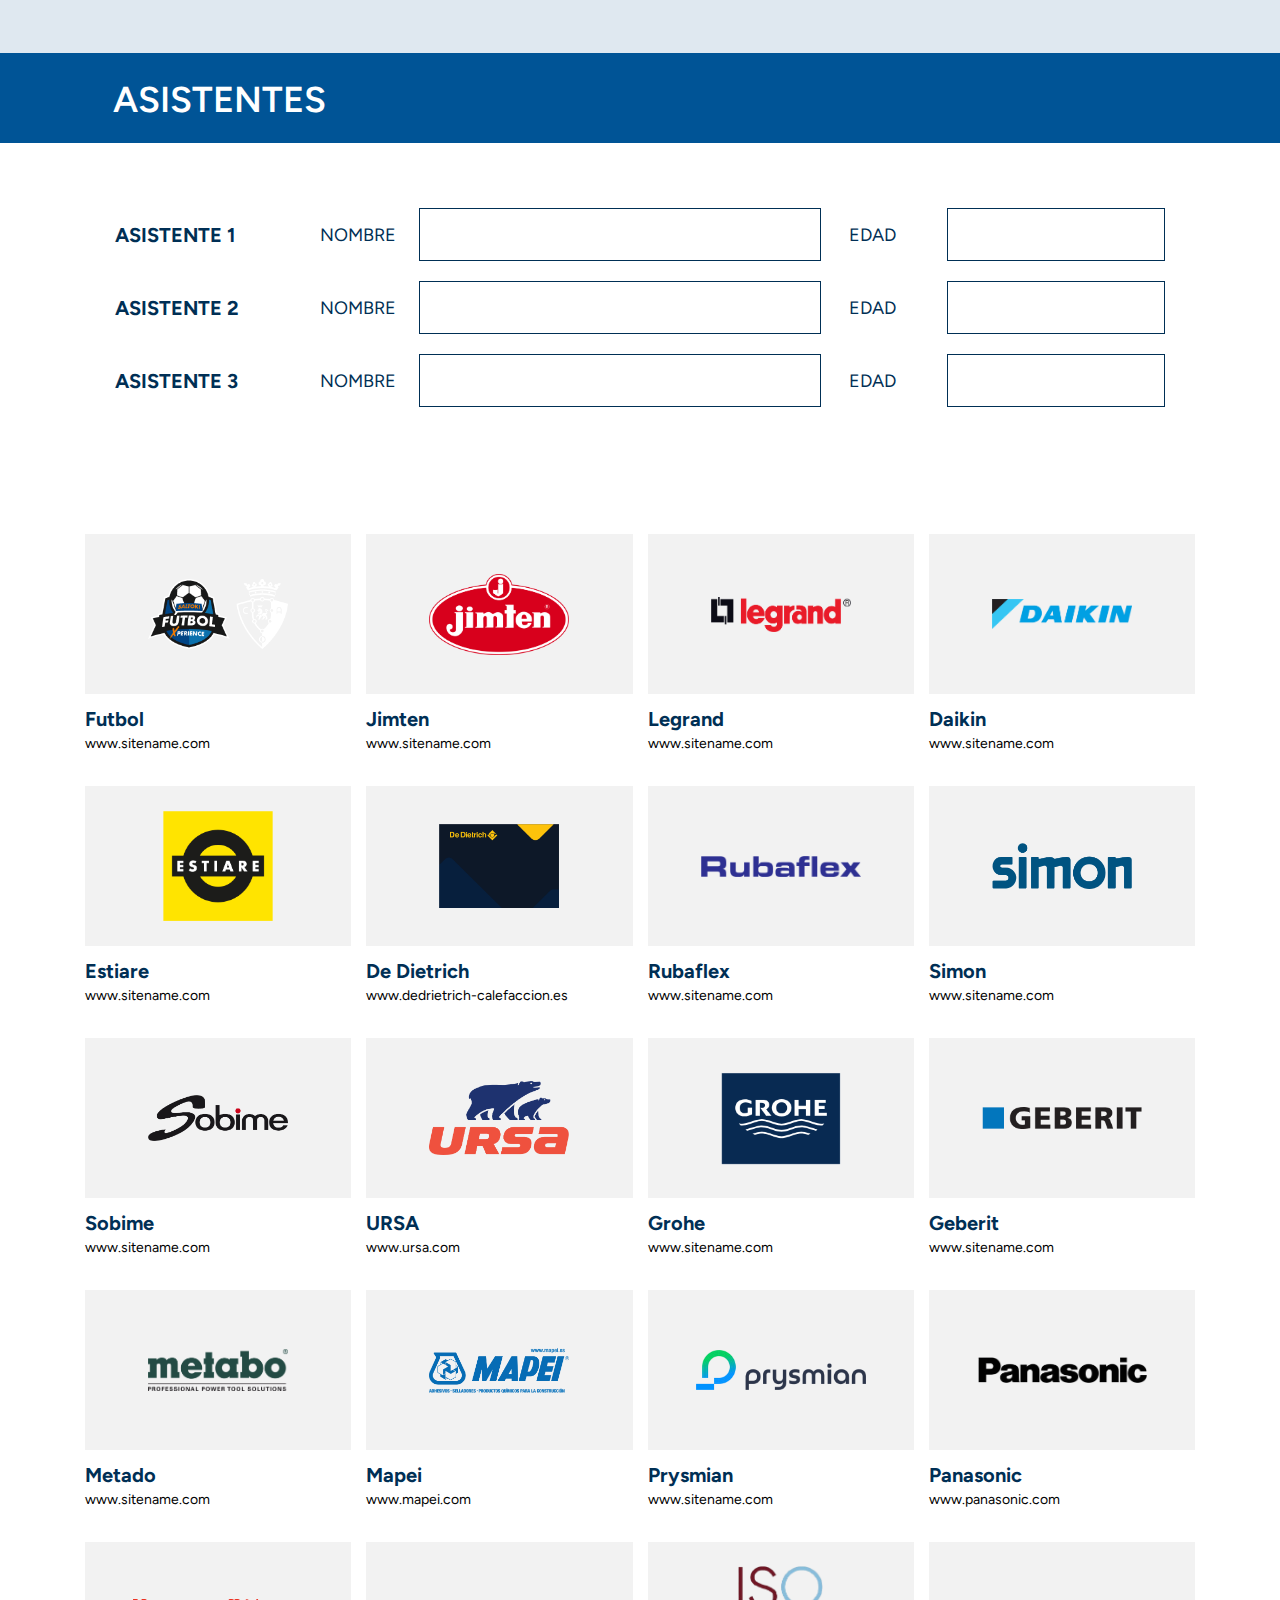
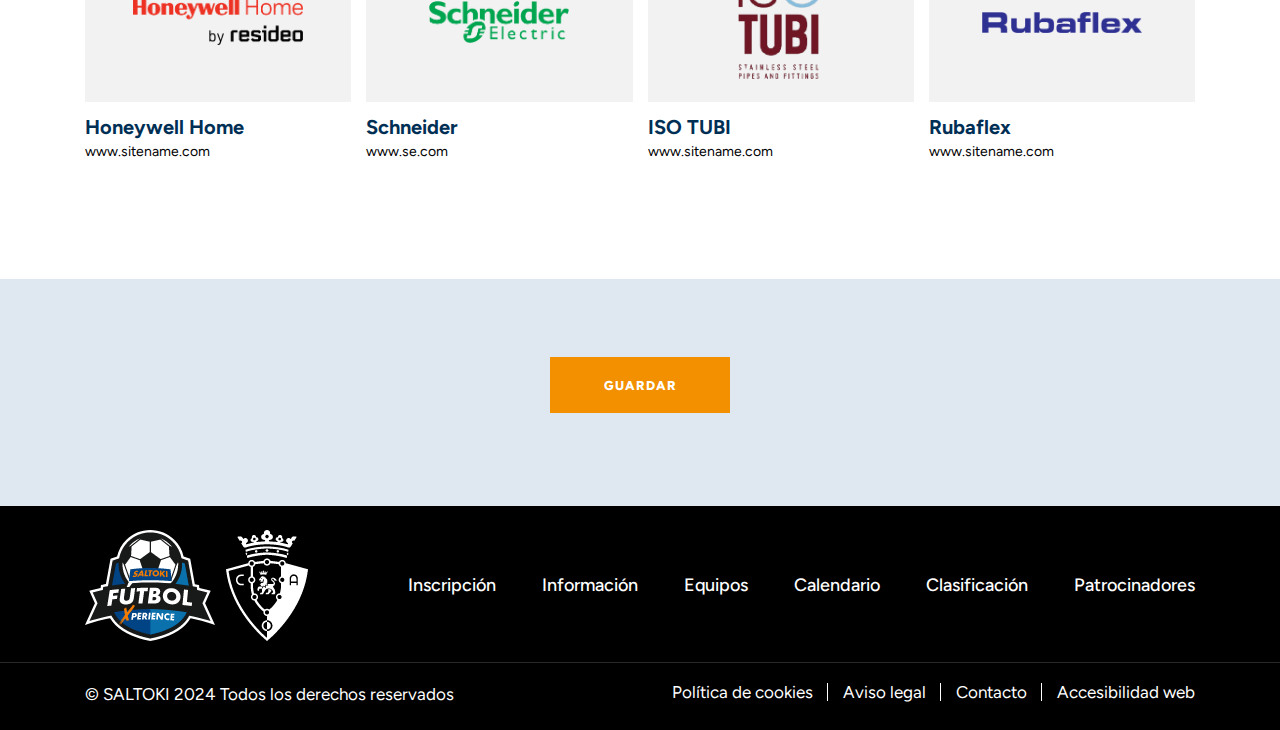
==== commit af352220: "nuevas plantillas" ====
--- a/index.html
+++ b/index.html
@@ -1,5 +1,6 @@
 <!DOCTYPE html>
 <html lang="en">
+
 <head>
     <meta charset="utf-8">
     <meta name="description" content="">
@@ -16,11 +17,12 @@
 
     <!-- all css here -->
     <link href="css/bootstrap.min.css" rel="stylesheet" type="text/css" />
-    <link href="css/fontawesome.min.css" rel="stylesheet" type="text/css" /> 
-    <link href="css/nice-select.css" rel="stylesheet" type="text/css" />  
+    <link href="css/fontawesome.min.css" rel="stylesheet" type="text/css" />
+    <link href="css/nice-select.css" rel="stylesheet" type="text/css" />
     <link href="css/style.css" rel="stylesheet" type="text/css" />
     <link href="css/responsive.css" rel="stylesheet" type="text/css" />
 </head>
+
 <body>
     <!-- Preloader Start -->
     <div id="preloader">
@@ -235,6 +237,235 @@
                         </div>
                     </div>
                 </div>
+
+                <!-- Logo area -->
+                <div class="logo_area">
+                    <div class="container">
+                        <div class="row">
+                            <div class="col-lg-3 col-6">
+                                <div class="logo_box">
+                                    <a href="#" class="logo1">
+                                        <img src="./img/logo1.png" alt="logo1">
+                                    </a>
+                                    <div class="logo_text pt_25">
+                                        <h5 class="pb_20">Futbol</h5>
+                                        <a href="#">www.sitename.com</a>
+                                    </div>
+                                </div>
+                            </div>
+                            <div class="col-lg-3 col-6">
+                                <div class="logo_box">
+                                    <a href="#" class="logo2">
+                                        <img src="./img/logo2.png" alt="logo2">
+                                    </a>
+                                    <div class="logo_text pt_25">
+                                        <h5 class="pb_20">Jimten</h5>
+                                        <a href="#">www.sitename.com</a>
+                                    </div>
+                                </div>
+                            </div>
+                            <div class="col-lg-3 col-6">
+                                <div class="logo_box">
+                                    <a href="#" class="logo3">
+                                        <img src="./img/logo3.png" alt="logo3">
+                                    </a>
+                                    <div class="logo_text pt_25">
+                                        <h5 class="pb_20">Legrand</h5>
+                                        <a href="#">www.sitename.com</a>
+                                    </div>
+                                </div>
+                            </div>
+                            <div class="col-lg-3 col-6">
+                                <div class="logo_box">
+                                    <a href="#" class="logo4">
+                                        <img src="./img/logo4.png" alt="logo4">
+                                    </a>
+                                    <div class="logo_text pt_25">
+                                        <h5 class="pb_20">Daikin</h5>
+                                        <a href="#">www.sitename.com</a>
+                                    </div>
+                                </div>
+                            </div>
+                            <div class="col-lg-3 col-6">
+                                <div class="logo_box">
+                                    <a href="#" class="logo5">
+                                        <img src="./img/logo5.png" alt="logo5">
+                                    </a>
+                                    <div class="logo_text pt_25">
+                                        <h5 class="pb_20">Estiare</h5>
+                                        <a href="#">www.sitename.com</a>
+                                    </div>
+                                </div>
+                            </div>
+                            <div class="col-lg-3 col-6">
+                                <div class="logo_box">
+                                    <a href="#" class="logo6">
+                                        <img src="./img/logo6.png" alt="logo6">
+                                    </a>
+                                    <div class="logo_text pt_25">
+                                        <h5 class="pb_20">De Dietrich</h5>
+                                        <a href="#">www.dedrietrich-calefaccion.es</a>
+                                    </div>
+                                </div>
+                            </div>
+                            <div class="col-lg-3 col-6">
+                                <div class="logo_box">
+                                    <a href="#" class="logo7">
+                                        <img src="./img/logo7.png" alt="logo7">
+                                    </a>
+                                    <div class="logo_text pt_25">
+                                        <h5 class="pb_20">Rubaflex</h5>
+                                        <a href="#">www.sitename.com</a>
+                                    </div>
+                                </div>
+                            </div>
+                            <div class="col-lg-3 col-6">
+                                <div class="logo_box">
+                                    <a href="#" class="logo9">
+                                        <img src="./img/logo9.png" alt="logo9">
+                                    </a>
+                                    <div class="logo_text pt_25">
+                                        <h5 class="pb_20">Simon</h5>
+                                        <a href="#">www.sitename.com</a>
+                                    </div>
+                                </div>
+                            </div>
+                            <div class="col-lg-3 col-6">
+                                <div class="logo_box">
+                                    <a href="#" class="logo10">
+                                        <img src="./img/logo10.png" alt="logo10">
+                                    </a>
+                                    <div class="logo_text pt_25">
+                                        <h5 class="pb_20">Sobime</h5>
+                                        <a href="#">www.sitename.com</a>
+                                    </div>
+                                </div>
+                            </div>
+                            <div class="col-lg-3 col-6">
+                                <div class="logo_box">
+                                    <a href="#" class="logo11">
+                                        <img src="./img/logo11.png" alt="logo11">
+                                    </a>
+                                    <div class="logo_text pt_25">
+                                        <h5 class="pb_20">URSA</h5>
+                                        <a href="#">www.ursa.com</a>
+                                    </div>
+                                </div>
+                            </div>
+                            <div class="col-lg-3 col-6">
+                                <div class="logo_box">
+                                    <a href="#" class="logo12">
+                                        <img src="./img/logo12.png" alt="logo12">
+                                    </a>
+                                    <div class="logo_text pt_25">
+                                        <h5 class="pb_20">Grohe</h5>
+                                        <a href="#">www.sitename.com</a>
+                                    </div>
+                                </div>
+                            </div>
+                            <div class="col-lg-3 col-6">
+                                <div class="logo_box">
+                                    <a href="#" class="logo13">
+                                        <img src="./img/logo13.png" alt="logo13">
+                                    </a>
+                                    <div class="logo_text pt_25">
+                                        <h5 class="pb_20">Geberit</h5>
+                                        <a href="#">www.sitename.com</a>
+                                    </div>
+                                </div>
+                            </div>
+                            <div class="col-lg-3 col-6">
+                                <div class="logo_box">
+                                    <a href="#" class="logo14">
+                                        <img src="./img/logo14.png" alt="logo14">
+                                    </a>
+                                    <div class="logo_text pt_25">
+                                        <h5 class="pb_20">Metado</h5>
+                                        <a href="#">www.sitename.com</a>
+                                    </div>
+                                </div>
+                            </div>
+                            <div class="col-lg-3 col-6">
+                                <div class="logo_box">
+                                    <a href="#" class="logo15">
+                                        <img src="./img/logo15.png" alt="logo15">
+                                    </a>
+                                    <div class="logo_text pt_25">
+                                        <h5 class="pb_20">Mapei</h5>
+                                        <a href="#">www.mapei.com</a>
+                                    </div>
+                                </div>
+                            </div>
+                            <div class="col-lg-3 col-6">
+                                <div class="logo_box">
+                                    <a href="#" class="logo16">
+                                        <img src="./img/logo16.png" alt="logo16">
+                                    </a>
+                                    <div class="logo_text pt_25">
+                                        <h5 class="pb_20">Prysmian</h5>
+                                        <a href="#">www.sitename.com</a>
+                                    </div>
+                                </div>
+                            </div>
+                            <div class="col-lg-3 col-6">
+                                <div class="logo_box">
+                                    <a href="#" class="logo20">
+                                        <img src="./img/logo20.png" alt="logo20">
+                                    </a>
+                                    <div class="logo_text pt_25">
+                                        <h5 class="pb_20">Panasonic</h5>
+                                        <a href="#">www.panasonic.com</a>
+                                    </div>
+                                </div>
+                            </div>
+                            <div class="col-lg-3 col-6">
+                                <div class="logo_box">
+                                    <a href="#" class="logo17">
+                                        <img src="./img/logo17.png" alt="logo17">
+                                    </a>
+                                    <div class="logo_text pt_25">
+                                        <h5 class="pb_20">Honeywell Home</h5>
+                                        <a href="#">www.sitename.com</a>
+                                    </div>
+                                </div>
+                            </div>
+                            <div class="col-lg-3 col-6">
+                                <div class="logo_box">
+                                    <a href="#" class="logo18">
+                                        <img src="./img/logo18.png" alt="logo18">
+                                    </a>
+                                    <div class="logo_text pt_25">
+                                        <h5 class="pb_20">Schneider</h5>
+                                        <a href="#">www.se.com</a>
+                                    </div>
+                                </div>
+                            </div>
+                            <div class="col-lg-3 col-6">
+                                <div class="logo_box">
+                                    <a href="#" class="logo19">
+                                        <img src="./img/logo19.png" alt="logo19">
+                                    </a>
+                                    <div class="logo_text pt_25">
+                                        <h5 class="pb_20">ISO TUBI</h5>
+                                        <a href="#">www.sitename.com</a>
+                                    </div>
+                                </div>
+                            </div>
+                            <div class="col-lg-3 col-6">
+                                <div class="logo_box">
+                                    <a href="#" class="logo8">
+                                        <img src="./img/logo8.png" alt="logo8">
+                                    </a>
+                                    <div class="logo_text pt_25">
+                                        <h5 class="pb_20">Rubaflex</h5>
+                                        <a href="#">www.sitename.com</a>
+                                    </div>
+                                </div>
+                            </div>
+                        </div>
+                    </div>
+                </div>
+
                 <div class="container">
                     <div class="form_btn">
                         <button type="submit">GUARDAR</button>
@@ -292,10 +523,11 @@
     <!--====== BACK TO TOP START ======-->
     <a href="#" class="back-to-top"><i class="fal fa-angle-up"></i></a>
     <!--====== BACK TO TOP ENDS ======-->
-    
+
     <!-- all js here -->
     <script src="js/jquery-3.4.1.min.js"></script>
     <script src="js/plugins.js"></script>
     <script src="js/main.js"></script>
 </body>
+
 </html>--- a/css/style.css
+++ b/css/style.css
@@ -1,11 +1,15 @@
 /*======================
    01. Google fonts
 ========================*/
-@import url('https://fonts.googleapis.com/css2?family=Figtree:ital,wght@0,300..900;1,300..900&display=swap');
+@import url("https://fonts.googleapis.com/css2?family=Bebas+Neue&family=Figtree:ital,wght@0,300..900;1,300..900&display=swap");
 
 /*======================
    02. Basic css
 ========================*/
+:root {
+  --secondaryFont: "Bebas Neue", serif;
+}
+
 html,
 body,
 div,
@@ -30,531 +34,527 @@
 menu,
 nav,
 section {
-	margin: 0;
-	padding: 0;
-}
-html{
-	font-size: 62.5%;
-} 
+  margin: 0;
+  padding: 0;
+}
+html {
+  font-size: 62.5%;
+}
 
 body {
-	font-family: "Figtree", serif;
-	background-color: #DFE8F0;
-	color: #002F55;
-	font-size: 1.8rem;
-	line-height: 1.33;
+  font-family: "Figtree", serif;
+  background-color: #dfe8f0;
+  color: #002f55;
+  font-size: 1.8rem;
+  line-height: 1.33;
 }
 
 ol,
 ul {
-	list-style: none;
+  list-style: none;
 }
 
 a:hover {
-	text-decoration: none;
+  text-decoration: none;
 }
 
 button:focus,
 a:focus,
 input:focus,
-textarea:focus{
-	outline: none;
+textarea:focus {
+  outline: none;
+}
+
+.overflow-x-hidden {
+  overflow-x: hidden !important;
 }
 
 /* page loader  */
 #preloader {
-	position: fixed;
-	background: #fff;
-	top: 0;
-	left: 0;
-	right: 0;
-	bottom: 0;
-	z-index: 99999;
-	height: 100vh;
-	width: 100vw;
-	display: flex;
-	align-items: center;
-	justify-content: center;
+  position: fixed;
+  background: #fff;
+  top: 0;
+  left: 0;
+  right: 0;
+  bottom: 0;
+  z-index: 99999;
+  height: 100vh;
+  width: 100vw;
+  display: flex;
+  align-items: center;
+  justify-content: center;
 }
 .loader3 {
-	width: 5rem;
-	height: 5rem;
-	display: inline-block;
-	padding: 0px;
-	text-align: left;
+  width: 5rem;
+  height: 5rem;
+  display: inline-block;
+  padding: 0px;
+  text-align: left;
 }
 
 .loader3 span {
-	position: absolute;
-	display: inline-block;
-	width: 5rem;
-	height: 5rem;
-	border-radius: 100%;
-	background: #F39000;
-	-webkit-animation: loader3 1.5s linear infinite;
-	animation: loader3 1.5s linear infinite;
+  position: absolute;
+  display: inline-block;
+  width: 5rem;
+  height: 5rem;
+  border-radius: 100%;
+  background: #f39000;
+  -webkit-animation: loader3 1.5s linear infinite;
+  animation: loader3 1.5s linear infinite;
 }
 
 .loader3 span:last-child {
-	animation-delay: -0.9s;
-	-webkit-animation-delay: -0.9s;
+  animation-delay: -0.9s;
+  -webkit-animation-delay: -0.9s;
 }
 
 @keyframes loader3 {
-  	0% {
-    	transform: scale(0, 0);
-    	opacity: 0.8;
-  	}
-  	100% {
-    	transform: scale(1, 1);
-    	opacity: 0;
-  	}
+  0% {
+    transform: scale(0, 0);
+    opacity: 0.8;
+  }
+  100% {
+    transform: scale(1, 1);
+    opacity: 0;
+  }
 }
 
 @-webkit-keyframes loader3 {
-  	0% {
-    	-webkit-transform: scale(0, 0);
-    	opacity: 0.8;
-  	}
-  	100% {
-    	-webkit-transform: scale(1, 1);
-    	opacity: 0;
-  	}
+  0% {
+    -webkit-transform: scale(0, 0);
+    opacity: 0.8;
+  }
+  100% {
+    -webkit-transform: scale(1, 1);
+    opacity: 0;
+  }
 }
 /*Hamburger-menu START CSS*/
 .hamburger-menu {
-	cursor: pointer;
-	position: relative;
-	display: none;
-	z-index: 999;
+  cursor: pointer;
+  position: relative;
+  display: none;
+  z-index: 999;
 }
 .hamburger-menu span {
-	background: #fff;
-	width: 3rem;
-	height: .3rem;
-	display: block;
-	margin: .5rem 0;
-	-webkit-transition: all 0.3s ease;
-	-o-transition: all 0.3s ease;
-	transition: all 0.3s ease;
+  background: #fff;
+  width: 3rem;
+  height: 0.3rem;
+  display: block;
+  margin: 0.5rem 0;
+  -webkit-transition: all 0.3s ease;
+  -o-transition: all 0.3s ease;
+  transition: all 0.3s ease;
 }
 .hamburger-menu:hover .line-top {
-	-webkit-transform: translateY(-100%);
-	-ms-transform: translateY(-100%);
-	transform: translateY(-100%);
+  -webkit-transform: translateY(-100%);
+  -ms-transform: translateY(-100%);
+  transform: translateY(-100%);
 }
 .hamburger-menu:hover .line-bottom {
-	-webkit-transform: translateY(100%);
-	-ms-transform: translateY(100%);
-	transform: translateY(100%);
+  -webkit-transform: translateY(100%);
+  -ms-transform: translateY(100%);
+  transform: translateY(100%);
 }
 .hamburger-menu .line-top.current {
-	-webkit-transform: translateY(200%) rotate(135deg);
-	-ms-transform: translateY(200%) rotate(135deg);
-	transform: translateY(200%) rotate(135deg);
+  -webkit-transform: translateY(200%) rotate(135deg);
+  -ms-transform: translateY(200%) rotate(135deg);
+  transform: translateY(200%) rotate(135deg);
 }
 .hamburger-menu .line-center.current {
-	opacity: 0;
+  opacity: 0;
 }
 .hamburger-menu .line-bottom.current {
-	-webkit-transform: translateY(-325%) rotate(-135deg);
-	-ms-transform: translateY(-325%) rotate(-135deg);
-	transform: translateY(-325%) rotate(-135deg);
+  -webkit-transform: translateY(-325%) rotate(-135deg);
+  -ms-transform: translateY(-325%) rotate(-135deg);
+  transform: translateY(-325%) rotate(-135deg);
 }
 
 header {
-	position: fixed;
-	top: 0;
-	left: 0;
-	z-index: 1024;
-	width: 100%;
-	transition: background 0.3s;
-	background: #005496;
-	padding-top: 3rem;
-	padding-bottom: 2.4rem;
+  position: fixed;
+  top: 0;
+  left: 0;
+  z-index: 1024;
+  width: 100%;
+  transition: background 0.3s;
+  background: #005496;
+  padding-top: 3rem;
+  padding-bottom: 2.4rem;
 }
 
 /*sticky START CSS*/
 header.sticky {
-	-webkit-animation: 500ms ease-in-out 0s normal none 1 running fadeInDown;
-    animation: 500ms ease-in-out 0s normal none 1 running fadeInDown;
-    -webkit-box-shadow: 0 8px 20px 0 rgba(0, 0, 0, .1);
-    -moz-box-shadow: 0 8px 20px 0 rgba(0, 0, 0, .1);
-    box-shadow: 0 8px 20px 0 rgba(0, 0, 0, .1);
-    transition: 0.4s;
-}
-
-.logo{
-	display: inline-block;
-	position: relative;
-	width: 23rem;
+  -webkit-animation: 500ms ease-in-out 0s normal none 1 running fadeInDown;
+  animation: 500ms ease-in-out 0s normal none 1 running fadeInDown;
+  -webkit-box-shadow: 0 8px 20px 0 rgba(0, 0, 0, 0.1);
+  -moz-box-shadow: 0 8px 20px 0 rgba(0, 0, 0, 0.1);
+  box-shadow: 0 8px 20px 0 rgba(0, 0, 0, 0.1);
+  transition: 0.4s;
+}
+
+.logo {
+  display: inline-block;
+  position: relative;
+  width: 23rem;
 }
 .logo img {
-	position: absolute;
-	top: -3.1rem;
-	left: 0;
-	width: 23rem;
-	object-fit: cover;
-	transition: 0.4s;
-}
-header.sticky .logo{
-	width: 20rem;
-	transition: 0.4s;
-}
-header.sticky .logo img{
-	width: 20rem;
-	transition: 0.4s;
-}
-
-.menu_btn{
-	display: flex;
-	justify-content: flex-end;
-	margin-bottom: 2rem;
-}
-.menu_btn a{
-	display: inline-flex;
-	align-items: center;
-	width: 12.4rem;
-	height: 4rem;
-	background-color: #F39000;
-	padding-left: 1.78rem;
-	font-size: 1.1rem;
-	color: #fff;
-	font-weight: 800;
-	text-transform: uppercase;
-	line-height: 1.18;
-	transition: 0.4s;
-	border: 0.1rem solid transparent;
+  position: absolute;
+  top: -3.1rem;
+  left: 0;
+  width: 23rem;
+  object-fit: cover;
+  transition: 0.4s;
+}
+header.sticky .logo {
+  width: 20rem;
+  transition: 0.4s;
+}
+header.sticky .logo img {
+  width: 20rem;
+  transition: 0.4s;
+}
+
+.menu_btn {
+  display: flex;
+  justify-content: flex-end;
+  margin-bottom: 2rem;
+}
+.menu_btn a {
+  display: inline-flex;
+  align-items: center;
+  width: 12.4rem;
+  height: 4rem;
+  background-color: #f39000;
+  padding-left: 1.78rem;
+  font-size: 1.1rem;
+  color: #fff;
+  font-weight: 800;
+  text-transform: uppercase;
+  line-height: 1.18;
+  transition: 0.4s;
+  border: 0.1rem solid transparent;
 }
 .menu_btn a span {
-	display: inline-block;
-	margin-top: .45rem;
-}
-.menu_btn a img{
-	width: 1.1rem;
-	height: 1.4rem;
-	object-fit: cover;
-	margin-right: 1.4rem;
-	transition: 0.4s;
-}
-.menu_btn a:hover{
-	border-color: #F39000;
-	color: #F39000;
-	background-color: transparent;
-}
-.menu_btn a:hover img{
-	filter: brightness(0) saturate(100%) invert(44%) sepia(100%) saturate(740%) hue-rotate(10deg) brightness(108%) contrast(104%);
+  display: inline-block;
+  margin-top: 0.45rem;
+}
+.menu_btn a img {
+  width: 1.1rem;
+  height: 1.4rem;
+  object-fit: cover;
+  margin-right: 1.4rem;
+  transition: 0.4s;
+}
+.menu_btn a:hover {
+  border-color: #f39000;
+  color: #f39000;
+  background-color: transparent;
+}
+.menu_btn a:hover img {
+  filter: brightness(0) saturate(100%) invert(44%) sepia(100%) saturate(740%)
+    hue-rotate(10deg) brightness(108%) contrast(104%);
 }
 
 #menu {
-	display: flex;
-	justify-content: flex-end;
-	gap: 4.6rem;
+  display: flex;
+  justify-content: flex-end;
+  gap: 4.6rem;
 }
 
 #menu li {
-	display: inline-block;
-	color: #fff;
+  display: inline-block;
+  color: #fff;
 }
 
 #menu li a {
-	font-size: 1.8rem;
-	font-weight: 500;
-	color: #fff;
-	padding: 0;
-	transition: 0.3s;
-	position: relative;
-}
-
-#menu li a::before{
-	position: absolute;
-	content: '';
-	bottom: -.6rem;
-	left: 0;
-	width: 0;
-	height: .2rem;
-	background-color: transparent;
-	transition: 0.6s;
+  font-size: 1.8rem;
+  font-weight: 500;
+  color: #fff;
+  padding: 0;
+  transition: 0.3s;
+  position: relative;
+}
+
+#menu li a::before {
+  position: absolute;
+  content: "";
+  bottom: -0.6rem;
+  left: 0;
+  width: 0;
+  height: 0.2rem;
+  background-color: transparent;
+  transition: 0.6s;
 }
 #menu li a.active::before,
-#menu li a:hover::before{
-	width: 100%;
-	background-color: #F39000;
-}
-
+#menu li a:hover::before {
+  width: 100%;
+  background-color: #f39000;
+}
 
 /*=============== hero area start ================*/
-.hero_wrapper{
-	background-position: center center;
-	background-size: cover;
-	background-repeat: no-repeat;
-	padding-top: 17.2rem;
-	padding-bottom: 15.1rem;
-	margin-top: -.5rem;
-}
-.hero_content h2{
-	font-size: 6rem;
-	line-height: 1.18;
-	text-transform: uppercase;
-	color: #ffffff;
-	font-weight: 800;
-	text-align: center;
-}
-.input_box_wrap{
-	background-color: #2D83BA;
-	padding: 6rem 10rem 8.7rem 10rem;
-}
-.input_box{
-	display: flex;
-	align-items: center;
-	margin-top: 2.1rem;
+.hero_wrapper {
+  background-position: center center;
+  background-size: cover;
+  background-repeat: no-repeat;
+  padding-top: 17.2rem;
+  padding-bottom: 15.1rem;
+  margin-top: -0.5rem;
+}
+.hero_content h2 {
+  font-size: 6rem;
+  line-height: 1.18;
+  text-transform: uppercase;
+  color: #ffffff;
+  font-weight: 800;
+  text-align: center;
+}
+.input_box_wrap {
+  background-color: #2d83ba;
+  padding: 6rem 10rem 8.7rem 10rem;
+}
+.input_box {
+  display: flex;
+  align-items: center;
+  margin-top: 2.1rem;
 }
 .check_main_label,
 .select_main_label,
 .check_main_label label,
-.input_box label{
-	font-size: 1.8rem;
-	color: #fff;
-	font-weight: 400;
-	text-transform: uppercase;
-	min-width: 18.4rem;
-	margin-right: 5.3rem;
-	white-space: nowrap;
-}
-.input_box input{
-	width: 100%;
-	height: 5.3rem;
-	background-color: transparent;
-	border: 0.1rem solid #fff;
-	padding: 1rem 2rem;
-	color: #fff;
-}
-.input_box1 .select_box .nice-select{
-	background-color: #D3DFE9 !important;
-	border: none !important;
-}
-.input_box1 .select_box .nice-select span.current{
-	color: #5E7B92 !important;
-}
-.input_box1 .select_box .nice-select::after{
-	filter: brightness(0) saturate(100%) invert(47%) sepia(21%) saturate(562%) hue-rotate(164deg) brightness(94%) contrast(89%);
-}
-
-.input_box1 input::placeholder{
-	font-size: 1.8rem;
-	color: #5E7B92;
-}
-.check_box_wrap{
-	display: flex;
-	align-items: center;
-	margin-top: 3.5rem;
-}
-.check_box input{
-	display: none;
-}
-.check_box label{
-	font-size: 1.8rem;
-	line-height: 1;
-	color: #fff;
-	position: relative;
-	user-select: none;
-	font-weight: 400;
-	padding-left: 3rem;
+.input_box label {
+  font-size: 1.8rem;
+  color: #fff;
+  font-weight: 400;
+  text-transform: uppercase;
+  min-width: 18.4rem;
+  margin-right: 5.3rem;
+  white-space: nowrap;
+}
+.input_box input {
+  width: 100%;
+  height: 5.3rem;
+  background-color: transparent;
+  border: 0.1rem solid #fff;
+  padding: 1rem 2rem;
+  color: #fff;
+}
+.input_box1 .select_box .nice-select {
+  background-color: #d3dfe9 !important;
+  border: none !important;
+}
+.input_box1 .select_box .nice-select span.current {
+  color: #5e7b92 !important;
+}
+.input_box1 .select_box .nice-select::after {
+  filter: brightness(0) saturate(100%) invert(47%) sepia(21%) saturate(562%)
+    hue-rotate(164deg) brightness(94%) contrast(89%);
+}
+
+.input_box1 input::placeholder {
+  font-size: 1.8rem;
+  color: #5e7b92;
+}
+.check_box_wrap {
+  display: flex;
+  align-items: center;
+  margin-top: 3.5rem;
+}
+.check_box input {
+  display: none;
+}
+.check_box label {
+  font-size: 1.8rem;
+  line-height: 1;
+  color: #fff;
+  position: relative;
+  user-select: none;
+  font-weight: 400;
+  padding-left: 3rem;
 }
 .check_box label::before {
-	position: absolute;
-	content: '';
-	height: 2rem;
-	width: 2rem;
-	border: 0.1rem solid #fff;
-	border-radius: 50%;
-	left: 0;
-	top: -.2rem;
+  position: absolute;
+  content: "";
+  height: 2rem;
+  width: 2rem;
+  border: 0.1rem solid #fff;
+  border-radius: 50%;
+  left: 0;
+  top: -0.2rem;
 }
 .check_box input:checked + label::after {
-    position: absolute;
-    content: '';
-    left: .45rem;
-    top: .3rem;
-    height: 1rem;
-    width: 1rem;
-    background-color: #fff;
-    border-radius: 50%;
-}
-.check_box1{
-	margin-left: 5.7rem;
+  position: absolute;
+  content: "";
+  left: 0.45rem;
+  top: 0.3rem;
+  height: 1rem;
+  width: 1rem;
+  background-color: #fff;
+  border-radius: 50%;
+}
+.check_box1 {
+  margin-left: 5.7rem;
 }
 .select_box_wrap {
-   display: flex;
-   margin-top: 1rem;
+  display: flex;
+  margin-top: 1rem;
 }
 .select_main_label1 {
-   margin-top: 3.5rem;
-   white-space: nowrap;
-}
-.select_box{
-	display: flex;
-	align-items: center;
-	width: 100%;
-	margin-top: 2.1rem;
-}
-.select_box .select_label{
-	font-size: 1.8rem;
-	color: #fff;
-	margin-right: 3.1rem;
-	white-space: nowrap;
-}
-.select_box  .nice-select {
-    float: none;
-    height: 5.3rem;
-    width: 100%;
-    border-radius: 0rem;
-    border: 0.1rem solid #fff;
-    background-color: transparent;
-    line-height: 5.3rem;
-    padding-left: 2rem;
-    padding-right: 2rem;
-}
-.select_box .nice-select span.current{
-	font-size: 1.8rem;
-	color: #D3DFE9;
-}
-.select_box .nice-select::after{
-	background-image: url(../img/i2.svg);
-	background-repeat: no-repeat;
-	background-size: cover;
-	background-position: center center;
-	width: 1.8rem;
-	height: .9rem;
-	border: none;
-	transform: rotate(0deg);
-}
-.select_box .nice-select.open .list{
-	width: 100%;
-}
-.select_box_wrap1{
-	margin-top: 0;
-}
-.select_box_wrap1 .select_main_label{
-	color: #2D83BA;
-}
-.select_box_wrap2 .select_label{
-	margin-right: 5.3rem;
-	min-width: 18.4rem;
-}
-.form_heading1{
-	margin-top: 5.5rem;
-}
-.assistant_input_wrap{
-	background-color: #fff;
-	padding: 4.5rem 10rem 7.7rem 10rem;
-}
-.assistant_input_box_wrap{
-	display: flex;
-	align-items: center;
-	margin-top: 2rem;
-}
-.assistant_input_box_wrap .assistant_main_label{
-	font-size: 2rem;
-	line-height: 1.2;
-	color: #002f55;
-	font-weight: 700;
-	text-transform: uppercase;
-	margin-right: 8.2rem;
-	white-space: nowrap;
-	min-width: 12.3rem;
-}
-.assistant_input_box{
-	display: flex;
-	align-items: center;
-}
-.assistant_input_box label{
-	font-size: 1.8rem;
-	line-height: 1.23;
-	color: #002f55;
-	font-weight: 400;
-	margin-right: 2.3rem;
-}
-.assistant_input_box input{
-	height: 5.3rem;
-	border: .1rem solid #002F55;
-	width: 40.2rem;
-	padding: 1rem 2rem;
-}
-.assistant_input_box1{
-	margin-left: 2.8rem;
-}
-.assistant_input_box1 label{
-	margin-right: 5.1rem;
-}
-.assistant_input_box1 input{
-	width: 100%;
-}
-.form_btn{
-	display: flex;
-	justify-content: center;
-	margin-top: 7.8rem;
-	margin-bottom: 9.3rem;
-}
-.form_btn button{
-	font-size: 1.3rem;
-	letter-spacing: .1rem;
-	color: #ffffff;
-	font-weight: 800;
-	border: 0.1rem solid transparent;
-	width: 18rem;
-	height: 5.6rem;
-	background-color: #F39000;
-	text-transform: uppercase;
-	transition: 0.4s;
-}
-.form_btn button:hover{
-	background-color: transparent;
-	border-color: #F39000;
-	color: #F39000;
-}
-
-
-
-
-
+  margin-top: 3.5rem;
+  white-space: nowrap;
+}
+.select_box {
+  display: flex;
+  align-items: center;
+  width: 100%;
+  margin-top: 2.1rem;
+}
+.select_box .select_label {
+  font-size: 1.8rem;
+  color: #fff;
+  margin-right: 3.1rem;
+  white-space: nowrap;
+}
+.select_box .nice-select {
+  float: none;
+  height: 5.3rem;
+  width: 100%;
+  border-radius: 0rem;
+  border: 0.1rem solid #fff;
+  background-color: transparent;
+  line-height: 5.3rem;
+  padding-left: 2rem;
+  padding-right: 2rem;
+}
+.select_box .nice-select span.current {
+  font-size: 1.8rem;
+  color: #d3dfe9;
+}
+.select_box .nice-select::after {
+  background-image: url(../img/i2.svg);
+  background-repeat: no-repeat;
+  background-size: cover;
+  background-position: center center;
+  width: 1.8rem;
+  height: 0.9rem;
+  border: none;
+  transform: rotate(0deg);
+}
+.select_box .nice-select.open .list {
+  width: 100%;
+}
+.select_box_wrap1 {
+  margin-top: 0;
+}
+.select_box_wrap1 .select_main_label {
+  color: #2d83ba;
+}
+.select_box_wrap2 .select_label {
+  margin-right: 5.3rem;
+  min-width: 18.4rem;
+}
+.form_heading1 {
+  margin-top: 5.5rem;
+}
+.assistant_input_wrap {
+  background-color: #fff;
+  padding: 4.5rem 10rem 7.7rem 10rem;
+}
+.assistant_input_box_wrap {
+  display: flex;
+  align-items: center;
+  margin-top: 2rem;
+}
+.assistant_input_box_wrap .assistant_main_label {
+  font-size: 2rem;
+  line-height: 1.2;
+  color: #002f55;
+  font-weight: 700;
+  text-transform: uppercase;
+  margin-right: 8.2rem;
+  white-space: nowrap;
+  min-width: 12.3rem;
+}
+.assistant_input_box {
+  display: flex;
+  align-items: center;
+}
+.assistant_input_box label {
+  font-size: 1.8rem;
+  line-height: 1.23;
+  color: #002f55;
+  font-weight: 400;
+  margin-right: 2.3rem;
+}
+.assistant_input_box input {
+  height: 5.3rem;
+  border: 0.1rem solid #002f55;
+  width: 40.2rem;
+  padding: 1rem 2rem;
+}
+.assistant_input_box1 {
+  margin-left: 2.8rem;
+}
+.assistant_input_box1 label {
+  margin-right: 5.1rem;
+}
+.assistant_input_box1 input {
+  width: 100%;
+}
+.form_btn {
+  display: flex;
+  justify-content: center;
+  margin-top: 7.8rem;
+  margin-bottom: 9.3rem;
+}
+.form_btn button,
+.button {
+  font-size: 1.3rem;
+  letter-spacing: 0.1rem;
+  color: #ffffff;
+  font-weight: 800;
+  border: 0.1rem solid transparent;
+  width: 18rem;
+  height: 5.6rem;
+  background-color: #f39000;
+  text-transform: uppercase;
+  transition: 0.4s;
+}
+.form_btn button:hover,
+.button:hover {
+  background-color: transparent;
+  border-color: #f39000;
+  color: #f39000;
+}
 
 /*=================== futbol form area start =======================*/
-.futbol_form_wrapper{
-	margin-top: 10rem;
+.futbol_form_wrapper {
+  margin-top: 10rem;
 }
 .form_heading {
-	background-color: #005496;
-	padding: 2.6rem 9.8rem 2.2rem 9.8rem;
-}
-.form_heading h2{
-	font-size: 3.6rem;
-	font-weight: 600;
-	color: #fff;
-	line-height: 1.16;
-}
-
-
-
-
+  background-color: #005496;
+  padding: 2.6rem 9.8rem 2.2rem 9.8rem;
+}
+.form_heading h2 {
+  font-size: 3.6rem;
+  font-weight: 600;
+  color: #fff;
+  line-height: 1.16;
+}
 
 /*================== saltoki page area start ===================*/
-.salkoti_body{
-	background-color: #fff !important;
-}
-.saltoki_hero_wrapper{
-	padding-top: 19.7rem;
-	padding-bottom: 17.6rem;
-	background-repeat: no-repeat;
-	background-size: cover;
-	background-position: center center;
-}
-
-
-.saltoki_hero_content_img img{
-	max-width: 55.4rem;
-}
-
+.salkoti_body {
+  background-color: #fff !important;
+}
+.saltoki_hero_wrapper {
+  padding-top: 19.7rem;
+  padding-bottom: 17.6rem;
+  background-repeat: no-repeat;
+  background-size: cover;
+  background-position: center center;
+}
+
+.saltoki_hero_content_img img {
+  max-width: 55.4rem;
+}
 
 /*.saltoki_hero_content h2{
   color: white;
@@ -571,259 +571,999 @@
   }
 }*/
 
-
-
-
-
-
-
-.salkoti_hero_img{
-	text-align: right;
-}
-.salkoti_hero_img img{
-	width: 48.5rem;
+.salkoti_hero_img {
+  text-align: right;
+}
+.salkoti_hero_img img {
+  width: 48.5rem;
 }
 
 .alta_clident_wrapper {
-    position: relative;
-    padding: 9rem 0 9.7rem;
-    background-color: #005192;
-}
-.alta_clident_wrapper::before{
-	position: absolute;
-	content: '';
-	background-image: url(../img/bg3.png);
-	background-size: cover;
-	background-repeat: no-repeat;
-	background-position: center center;
-	height: 100%;
-	width: 65%;
-	left: 0;
-	top: 0;
-}
-.alta_client_content h2{
-	font-size: 3.6rem;
-	color: #fff;
-	max-width: 48.1rem;
-	font-weight: 800;
-	text-transform: uppercase;
-	line-height: 1.03;
-}
-.alta_client_content p{
-	font-size: 1.8rem;
-	color: #fff;
-	max-width: 	40.8rem;
-	padding-top: 1.5rem;
-}
-.alta_client_box_wrap{
-	display: flex;
-	gap: 2.85rem;
-	margin-top: 2.5rem;
-}
-.alta_client_box{
-	border: 0.1rem solid #fff;
-	border-radius: 1.3rem;
-	padding: 1rem 2.5rem 1.5rem;
-	display: inline-block;
-}
-.alta_client_box h3{
-	font-size: 3.2rem;
-	font-weight: 700;
-	color: #fff;
-	line-height: 1.16;
-}
-.alta_client_box span{
-	color: #fff;
-	font-size: 1.8rem;
-}
-.alta_client_img{
-	position: relative;
-}
-.alta_client_img .alt3_img{
-	position: absolute;
-	top: 50%;
-	left: 50%;
-	transform: translate(-50% , -50%);
-	width: 5.9rem;
-	cursor: pointer;
-}
-.saltoki_form_wrapper{
-	padding-top: 8.3rem;
-}
-.salkoti_form_heading{
-	border-bottom: 0.1rem solid #002F55;
-	padding-bottom: 1.9rem;
-}
-.saltoki_form{
-	padding-top: 4.2rem;
-}
-.salkoti_form_heading h2{
-	font-size: 3.6rem;
-	line-height: 1.16;
-	color: #005192;
-	font-weight: 600;
-	padding-left: 2rem;
-}
-.saltoki_form .input_box{
-	margin-top: 1.3rem;
-}
-.saltoki_form .input_box label{
-	color: #002F55;
-	min-width: 19rem;
-	margin-right: 5.7rem;	
-}
-.saltoki_form .input_box input{
-	border-color: #005496;
-	color: #5E7B92;
-}
-.saltoki_form .input_box input::placeholder{
-	color: #5E7B92;
-}
-.salkoti_input_box input{
-	border: none;
-	background-color: #EFF4F8;
-}
-.saltoki_form .select_box_wrap{
-	align-items: center;
-	margin-top: 1.3rem;
-}
-.saltoki_form .select_main_label{
-	color: #002F55;
-	min-width: 19rem;
-	margin-right: 5.7rem;
-	margin-top: 0.5rem !important;
-}
-.saltoki_form .select_box{
-	margin-top: 0;
-}
-.saltoki_form .select_box .nice-select{
-	border-color: #005496;
-}
-.saltoki_form .select_box .nice-select span.current{
-	color: #5E7B92;
-}
-.saltoki_form .select_box .nice-select::after{
-	background-image: url(../img/tl1.png) !important;
-}
-.saltoki_form .check_box_wrap{
-	margin-bottom: 2.5rem;
-}
-.saltoki_form .check_main_label{
-	color: #002F55;
-	min-width: 19rem;
-	margin-right: 5.7rem;
-}
-.saltoki_form .check_box label{
-	color: #5E7B92;
-}
-.saltoki_form .check_box label::before{
-	border-color: #002F55;
-}
-.saltoki_form .check_box input:checked + label::after{
-	background-color: #002F55;
-}
-.saltoki_form .form_btn{
-	margin-top: 9.9rem;
-	margin-bottom: 9.8rem;
-}
-.saltoki_form .form_btn button{
-	font-size: 1.8rem;
-	width: 18rem;
-	height: 5.6rem;
-}
-
+  position: relative;
+  padding: 9rem 0 9.7rem;
+  background-color: #005192;
+}
+.alta_clident_wrapper::before {
+  position: absolute;
+  content: "";
+  background-image: url(../img/bg3.png);
+  background-size: cover;
+  background-repeat: no-repeat;
+  background-position: center center;
+  height: 100%;
+  width: 65%;
+  left: 0;
+  top: 0;
+}
+.alta_client_content h2 {
+  font-size: 3.6rem;
+  color: #fff;
+  max-width: 48.1rem;
+  font-weight: 800;
+  text-transform: uppercase;
+  line-height: 1.03;
+}
+.alta_client_content p {
+  font-size: 1.8rem;
+  color: #fff;
+  max-width: 40.8rem;
+  padding-top: 1.5rem;
+}
+.alta_client_box_wrap {
+  display: flex;
+  gap: 2.85rem;
+  margin-top: 2.5rem;
+}
+.alta_client_box {
+  border: 0.1rem solid #fff;
+  border-radius: 1.3rem;
+  padding: 1rem 2.5rem 1.5rem;
+  display: inline-block;
+}
+.alta_client_box h3 {
+  font-size: 3.2rem;
+  font-weight: 700;
+  color: #fff;
+  line-height: 1.16;
+}
+.alta_client_box span {
+  color: #fff;
+  font-size: 1.8rem;
+}
+.alta_client_img {
+  position: relative;
+}
+.alta_client_img .alt3_img {
+  position: absolute;
+  top: 50%;
+  left: 50%;
+  transform: translate(-50%, -50%);
+  width: 5.9rem;
+  cursor: pointer;
+}
+.saltoki_form_wrapper {
+  padding-top: 8.3rem;
+}
+.salkoti_form_heading {
+  border-bottom: 0.1rem solid #002f55;
+  padding-bottom: 1.9rem;
+}
+.saltoki_form {
+  padding-top: 4.2rem;
+}
+.salkoti_form_heading h2 {
+  font-size: 3.6rem;
+  line-height: 1.16;
+  color: #005192;
+  font-weight: 600;
+  padding-left: 2rem;
+}
+.saltoki_form .input_box {
+  margin-top: 1.3rem;
+}
+.saltoki_form .input_box label {
+  color: #002f55;
+  min-width: 19rem;
+  margin-right: 5.7rem;
+}
+.saltoki_form .input_box input {
+  border-color: #005496;
+  color: #5e7b92;
+}
+.saltoki_form .input_box input::placeholder {
+  color: #5e7b92;
+}
+.salkoti_input_box input {
+  border: none;
+  background-color: #eff4f8;
+}
+.saltoki_form .select_box_wrap {
+  align-items: center;
+  margin-top: 1.3rem;
+}
+.saltoki_form .select_main_label {
+  color: #002f55;
+  min-width: 19rem;
+  margin-right: 5.7rem;
+  margin-top: 0.5rem !important;
+}
+.saltoki_form .select_box {
+  margin-top: 0;
+}
+.saltoki_form .select_box .nice-select {
+  border-color: #005496;
+}
+.saltoki_form .select_box .nice-select span.current {
+  color: #5e7b92;
+}
+.saltoki_form .select_box .nice-select::after {
+  background-image: url(../img/tl1.png) !important;
+}
+.saltoki_form .check_box_wrap {
+  margin-bottom: 2.5rem;
+}
+.saltoki_form .check_main_label {
+  color: #002f55;
+  min-width: 19rem;
+  margin-right: 5.7rem;
+}
+.saltoki_form .check_box label {
+  color: #5e7b92;
+}
+.saltoki_form .check_box label::before {
+  border-color: #002f55;
+}
+.saltoki_form .check_box input:checked + label::after {
+  background-color: #002f55;
+}
+.saltoki_form .form_btn {
+  margin-top: 9.9rem;
+  margin-bottom: 9.8rem;
+}
+.saltoki_form .form_btn button {
+  font-size: 1.8rem;
+  width: 18rem;
+  height: 5.6rem;
+}
 
 /*=================== footer area start ====================*/
-.footer_top_wrapper{
-	background-color: #000;
-	padding-top: 2.4rem;
-	padding-bottom: 2.1rem;
-	border-bottom: 0.1rem solid rgba(255, 255, 255, 0.16);
-}
-.img_logo1{
-	width: 22.3rem;
-}
-.footer_link{
-	display: flex;
-	justify-content: flex-end;
-	gap: 4.6rem;
-}
-.footer_link li a{
-	font-size: 1.8rem;
-	color: #ffffff;
-	font-weight: 500;
-	transition: 0.4s;
-}
-.footer_link li a:hover{
-	color: #F39000;
-}
-.footer_bottom_wrapper{
-	background-color: #000;
-	padding-top: 2rem;
-	padding-bottom: 2.4rem;
-}
-.footer_bottom_link{
-	display: flex;
-	justify-content: flex-end;
-	line-height: 1;
-}
-.footer_bottom_link li{
-	padding-right: 1.5rem;
-	margin-right: 1.5rem;
-	position: relative;
-	line-height: 1;
-}
-.footer_bottom_link li:last-child{
-	padding-right: 0rem;
-	margin-right: 0rem;
-}
-.footer_bottom_link li:last-child::before{
-	display: none;
-}
-.footer_bottom_link li::before{
-	position: absolute;
-	content: '';
-	right: 0;
-	top: 0;
-	height: 100%;
-	width: .1rem;
-	background-color: #fff;
-}
-.footer_bottom_link li a{
-	font-size: 1.7rem;
-	font-weight: 400;
-	color: #fff;
-	transition: 0.4s;
-}
-.footer_bottom_link li a:hover{
-	color: #F39000;
-}
-.footer_copy p{
-	font-size: 1.7rem;
-	font-weight: 400;
-	color: #fff;
-}
-
-
-
+.footer_top_wrapper {
+  background-color: #000;
+  padding-top: 2.4rem;
+  padding-bottom: 2.1rem;
+  border-bottom: 0.1rem solid rgba(255, 255, 255, 0.16);
+}
+.img_logo1 {
+  width: 22.3rem;
+}
+.footer_link {
+  display: flex;
+  justify-content: flex-end;
+  gap: 4.6rem;
+}
+.footer_link li a {
+  font-size: 1.8rem;
+  color: #ffffff;
+  font-weight: 500;
+  transition: 0.4s;
+}
+.footer_link li a:hover {
+  color: #f39000;
+}
+.footer_bottom_wrapper {
+  background-color: #000;
+  padding-top: 2rem;
+  padding-bottom: 2.4rem;
+}
+.footer_bottom_link {
+  display: flex;
+  justify-content: flex-end;
+  line-height: 1;
+}
+.footer_bottom_link li {
+  padding-right: 1.5rem;
+  margin-right: 1.5rem;
+  position: relative;
+  line-height: 1;
+}
+.footer_bottom_link li:last-child {
+  padding-right: 0rem;
+  margin-right: 0rem;
+}
+.footer_bottom_link li:last-child::before {
+  display: none;
+}
+.footer_bottom_link li::before {
+  position: absolute;
+  content: "";
+  right: 0;
+  top: 0;
+  height: 100%;
+  width: 0.1rem;
+  background-color: #fff;
+}
+.footer_bottom_link li a {
+  font-size: 1.7rem;
+  font-weight: 400;
+  color: #fff;
+  transition: 0.4s;
+}
+.footer_bottom_link li a:hover {
+  color: #f39000;
+}
+.footer_copy p {
+  font-size: 1.7rem;
+  font-weight: 400;
+  color: #fff;
+}
 
 /*return-to-top START CSS*/
 
 .back-to-top {
-	font-size: 2.4rem;
-	width: 4.5rem;
-	height: 4.5rem;
-	line-height: 4.5rem;
-	text-align: center;
-	display: none;
-	position: fixed;
-	bottom: 3rem;
-	right: 2rem;
-	border-radius: 50%;
-	background: #F39000;
-	z-index: 1000;
+  font-size: 2.4rem;
+  width: 4.5rem;
+  height: 4.5rem;
+  line-height: 4.5rem;
+  text-align: center;
+  display: none;
+  position: fixed;
+  bottom: 3rem;
+  right: 2rem;
+  border-radius: 50%;
+  background: #f39000;
+  z-index: 1000;
 }
 
 .back-to-top i {
-	color: #fff;
-}
+  color: #fff;
+}
+
+/* =================== logo_area ================ */
+.logo_box > a img {
+  width: 14rem;
+}
+
+.logo_area {
+  background: #fff;
+  padding: 5rem 0 12rem;
+}
+
+.logo_box > a {
+  width: 100%;
+  height: 16rem;
+  background: #f2f2f2;
+  display: flex;
+  align-items: center;
+  justify-content: center;
+  transition: 0.25s ease;
+}
+
+.logo_text {
+  padding-top: 1.5rem;
+  display: grid;
+}
+
+.logo_text h5 {
+  padding-bottom: 0.8rem;
+  font-size: 2rem;
+  font-weight: 700;
+  line-height: 1;
+}
+
+.logo_area .row {
+  gap: 3.5rem 0;
+  margin: 0 -0.75rem;
+}
+
+.logo_text a {
+  font-size: 1.4rem;
+  line-height: 1;
+  color: #000;
+  font-weight: 400;
+}
+
+.logo_area .row > * {
+  padding: 0 0.75rem;
+}
+
+.logo_box > a:hover {
+  background: #d4e4f1;
+}
+
+.logo_box .logo1 img {
+  width: 14rem;
+}
+
+.logo_box .logo2 img {
+  width: 14rem;
+}
+
+.logo_box .logo5 img {
+  width: 11rem;
+}
+
+.logo_box .logo6 img {
+  width: 12rem;
+}
+
+.logo_box .logo12 img {
+  width: 12rem;
+}
+
+.logo_box .logo16 img {
+  width: 17rem;
+}
+
+.logo_box .logo17 img {
+  width: 17rem;
+}
+
+.logo_box .logo19 img {
+  width: 8.5rem;
+}
+
+.logo_box .logo20 img {
+  width: 17rem;
+}
+
+.logo_box .logo13 img {
+  width: 16rem;
+}
+
+.logo_box .logo7 img,
+.logo_box .logo8 img {
+  width: 16rem;
+}
+
+.pt_0 {
+  padding-top: 0 !important;
+}
+
+/* ================== New Update ==================== */
+
+/* =========== Default styles ========== */
+.f_700 {
+  font-weight: 700 !important;
+}
+
+/* ========== Header transparent ========== */
+header.bg-transparent {
+  position: fixed;
+  top: 0;
+  left: 0;
+  width: 100%;
+}
+
+header.bg-transparent.sticky {
+  background: #005496 !important;
+}
+
+/* ========== hero_area ========== */
+.hero_wrapper2 {
+  padding-top: 29rem;
+  padding-bottom: 16.5rem;
+}
+
+.hero_wrapper2 ul {
+  font-size: 2rem;
+  font-weight: 400;
+  display: grid;
+  gap: 1rem;
+  padding-top: 3rem;
+  margin-left: 0.3rem;
+}
+
+.hero_wrapper2 ul li {
+  display: grid;
+  grid-template-columns: 3rem 1fr;
+}
+
+/* ============== alta_clident_wrapper v2 ============== */
+.alta_clident_wrapper.v2:before {
+  display: none;
+}
+
+.alta_clident_wrapper.v2 {
+  background: url(../img/x_img.png) no-repeat scroll top left / contain, #005192;
+}
+
+/* ================ alta_clident_wrapper v3 ============= */
+.alta_clident_wrapper.v3 {
+  background: #fff;
+}
+
+.alta_clident_wrapper.v3:before {
+  display: none;
+}
+
+.alta_clident_wrapper.v3 .row {
+  margin: 0 -7.2rem;
+}
+
+.alta_clident_wrapper.v3 .row > * {
+  padding: 0 7.2rem;
+}
+
+.alta_clident_wrapper.v3 .alta_client_content h2 {
+  color: #002f55;
+  font-size: 3.6rem;
+}
+
+.alta_clident_wrapper.v3 .alta_client_content p {
+  font-size: 1.8rem;
+  color: #000;
+  padding: 1.5rem 0;
+}
+
+/* ============== marquee_slide =============== */
+.marquee_slide {
+  background: #fff;
+  padding-bottom: 10rem;
+  overflow: hidden;
+}
+
+.marquee_slide h1 {
+  font-size: 17.02rem; /* Adjust as needed */
+  font-weight: 800;
+  text-transform: uppercase;
+  letter-spacing: 0.2rem; /* Adjust for spacing */
+  color: transparent;
+  -webkit-text-stroke: 0.2rem #005192; /* Adjust stroke width and color */
+  text-stroke: 0.2rem #005192;
+  text-align: center;
+  white-space: nowrap;
+  line-height: 1;
+}
+
+.marquee {
+  display: flex;
+  gap: 3rem;
+}
+
+.js-marquee {
+  display: flex;
+  gap: 2.5rem;
+}
+
+.marquee > * {
+  display: flex;
+  gap: 2rem;
+}
+
+/* =================== service_area ===================== */
+.service_area {
+  background: #fff;
+  padding-bottom: 13rem;
+}
+
+.service {
+  height: 32rem;
+  display: flex;
+  align-items: center;
+  justify-content: center;
+  flex-direction: column;
+}
+
+.service h5 {
+  font-size: 2rem;
+  font-weight: 700;
+  color: #fff;
+  padding-top: 2rem;
+}
+
+.service_area .row {
+  margin: 0 -1rem;
+  gap: 2rem 0;
+}
+
+.service_area .row > * {
+  padding: 0 1rem;
+}
+
+.service1 img {
+  width: 5.3rem;
+}
+
+.service2 img {
+  width: 5.8rem;
+}
+
+.service3 img {
+  width: 4.8rem;
+}
+
+.service4 img {
+  width: 5.4rem;
+}
+
+.service1 {
+  background: rgb(26, 111, 171);
+  background: linear-gradient(
+    205deg,
+    rgba(26, 111, 171, 1) 0%,
+    rgba(0, 84, 150, 1) 100%
+  );
+}
+
+.service2 {
+  background: rgb(244, 115, 0);
+  background: linear-gradient(
+    5deg,
+    rgba(244, 115, 0, 1) 0%,
+    rgba(243, 144, 0, 1) 100%
+  );
+}
+
+.service3 {
+  background: rgb(45, 131, 186);
+  background: linear-gradient(
+    5deg,
+    rgba(45, 131, 186, 1) 0%,
+    rgba(0, 84, 150, 1) 100%
+  );
+}
+
+.service4 {
+  background: rgb(45, 131, 186);
+  background: linear-gradient(
+    205deg,
+    rgba(45, 131, 186, 1) 0%,
+    rgba(0, 84, 150, 1) 100%
+  );
+}
+
+/* =================== banner_area =================== */
+.content h2 {
+  font-size: 17.2rem;
+  color: #f9fafa;
+  text-transform: uppercase;
+  font-weight: 400;
+  font-family: var(--secondaryFont);
+  line-height: 1;
+  padding-bottom: 5rem;
+}
+
+.banner_area .content .button {
+  display: flex;
+  align-items: center;
+  justify-content: center;
+  margin: 0 auto;
+}
+
+.banner_area {
+  padding: 12.5rem 0;
+}
+
+/* =============== service area v2 ================ */
+.col-lg-25 {
+  -ms-flex: 0 0 25%;
+  flex: 0 0 20%;
+  max-width: 20%;
+}
+
+.service_area.v2 .row {
+  margin: 0;
+}
+
+.service_area.v2 .row > * {
+  padding: 0;
+}
+
+.service_area.v2 {
+  padding-bottom: 0;
+  background: #005496;
+}
+
+.service2_1 img {
+  width: 4.5rem;
+}
+
+.service2_2 img {
+  width: 5.5rem;
+}
+
+.service2_3 img {
+  width: 6rem;
+}
+
+.service2_4 img {
+  width: 5.2rem;
+}
+
+.service2_5 img {
+  width: 4rem;
+}
+
+.service.v2 {
+  transition: 0.35s ease;
+}
+
+.service.v2:hover {
+  background: #f39000;
+}
+
+/* =================== sponsor_area ====================== */
+.sponsor_area {
+  background: #fff;
+}
+
+.sponsor_slider .owl-stage-outer {
+  padding: 12rem 0;
+}
+
+.sponsor_logo1 img {
+  width: 21rem;
+}
+
+.sponsor_logo {
+  display: flex;
+  justify-content: center;
+  align-items: center;
+}
+
+.sponsor_logo img {
+  width: 20rem;
+  transition: 0.35s ease;
+}
+
+.sponsor_logo:hover img {
+  transform: scale(1.1);
+}
+
+.sponsor_logo2 img {
+  width: 20.5rem;
+}
+
+.sponsor_logo3 img {
+  width: 14.5rem;
+}
+
+.sponsor_logo4 img {
+  width: 20rem;
+}
+
+.sponsor_logo5 img {
+  width: 20rem;
+}
+
+.owl-stage {
+  display: flex;
+  align-items: center;
+}
+
+.sponsor_area .owl-nav {
+  align-items: center;
+  display: flex !important;
+  justify-content: space-between;
+  position: absolute;
+  width: calc(100% + 24rem);
+  top: calc(50%);
+  left: 50%;
+  transform: translate(-50%, -50%);
+  z-index: 99;
+  height: 0;
+}
+
+.owl-nav img {
+  width: 4rem;
+}
+
+.owl-dots {
+  display: none !important;
+}
+
+.owl-nav button:hover {
+  transform: scale(1.1);
+}
+
+.owl-nav button {
+  transition: 0.35s ease;
+  background: #fff;
+}
+
+
+
+/* =============== Hero wrapper 3 =============== */
+.hero_wrapper3 {
+  padding: 15rem 0;
+}
+.hero_wrapper3 .hero_content h2 {
+  font-family: var(--secondaryFont);
+  font-size: 8rem;
+}
+
+/* =============== mesurement_area =============== */
+.mesurement_area {
+  padding: 10.5rem 0;
+  background: #fff;
+}
+
+.mesurement_area .row {
+  margin: 0 -9rem;
+  gap: 3.5rem 0;
+}
+
+.mesurement_area .row > * {
+  padding: 0 8rem;
+}
+
+.mesurement_left h4 {
+  font-size: 3.6rem;
+  color: #002f55;
+  font-weight: 600;
+  display: flex;
+  align-items: center;
+  padding-bottom: 7rem;
+}
+
+.mesurement_left h4 .gun {
+  width: 4.5rem;
+  margin-right: 1.5rem;
+}
+
+.mesurement_area .p1 {
+  font-size: 1.8rem;
+  max-width: 48rem;
+}
+
+.mesurement_left .p1 {
+  padding-bottom: 6rem;
+}
+
+.fooball_field {
+  width: 100%;
+}
+
+.ml_bottom ul li .p1 {
+  width: 17.5rem;
+  height: 3.5rem;
+  background: #0074d4;
+  display: flex;
+  align-items: center;
+  justify-content: center;
+  padding: 0;
+  font-weight: 700;
+  color: #fff;
+  border-radius: 0.4rem;
+}
+
+.ml_bottom ul li {
+  display: flex;
+  align-items: center;
+  gap: 1.5rem;
+}
+
+.ml_bottom ul {
+  display: grid;
+  flex-direction: column;
+  gap: 1.5rem;
+  margin-top: 5.5rem;
+}
+
+.head {
+  background: #005192;
+  color: #fff !important;
+  border-bottom: 0 !important;
+  font-weight: 700;
+}
+
+.mesurement_right ul li {
+  height: 4rem;
+  display: grid;
+  align-items: center;
+  justify-content: space-between;
+  padding: 0 4rem;
+  color: #000000;
+  font-size: 1.8rem;
+  border-bottom: 0.1rem solid #cdcdcd;
+  grid-template-columns: 1fr 5rem;
+}
+
+.mesurement_right ul li .p2 {
+  text-align: center;
+}
+
+.mesurement_right ul {
+  padding-bottom: 10rem;
+}
+
+.mr_bottom h6 {
+  color: #0074d4;
+  font-size: 2.2rem;
+  font-weight: 700;
+  padding-bottom: 2rem;
+}
+
+/* =================== accesos_area ===================== */
+.accesos_area {
+  background: #f1f1f1;
+  padding: 5.5rem 0;
+}
+
+.download_icon {
+  width: 3.5rem;
+}
+
+.title_w_icon {
+  font-size: 3.6rem;
+  font-weight: 700;
+  display: flex;
+  align-items: center;
+  gap: 2rem;
+  color: #002f55;
+}
+
+.accesos_left p {
+  color: #000000;
+  padding-top: 3rem;
+}
+
+.accesos_area .row {
+  gap: 3.5rem 0;
+  margin: 0 -10rem;
+}
+
+.accesos_area .row > * {
+  padding: 0 10rem;
+}
+
+/* =================== visita_area ======================== */
+.visita_area {
+  padding: 10rem 0;
+  background: #fff;
+}
+
+.text_blue {
+  color: #0074d4;
+}
+
+.visita_left .title_w_icon {
+  padding-bottom: 4.5rem;
+}
+
+.visita_right .title_w_icon {
+  padding-bottom: 3rem;
+}
+
+.visita_right > ul li {
+  display: grid;
+  grid-template-columns: 3rem 1fr;
+}
+
+.visita_right > ul {
+  display: grid;
+  gap: 1rem;
+  padding: 2rem 3rem;
+  background: #f1f1f1;
+  margin-bottom: 5rem;
+}
+
+.visita_points ul li .p2 {
+  color: #0074d4;
+  font-size: 2.6rem;
+  font-weight: 600;
+}
+
+.visita_points .ul {
+  display: grid;
+}
+
+.visita_points ul {
+  display: grid;
+  grid-template-columns: 22.5rem 1fr;
+  width: fit-content;
+  gap: 2rem;
+}
+
+.visita_area .row {
+  margin: 0 -7.5rem;
+  gap: 3.5rem 0;
+}
+
+.visita_area .row > * {
+  padding: 0 7.5rem;
+}
+
+/* ================= entertainment_area ================ */
+.entertainment_area h2 {
+  font-size: 8rem;
+  font-weight: 900;
+  text-transform: uppercase;
+  letter-spacing: 0.2rem;
+  color: transparent;
+  -webkit-text-stroke: 0.2rem #ffffff;
+  text-stroke: 0.2rem #ffffff;
+  line-height: 1;
+  padding-bottom: 8rem;
+  word-break: break-all;
+}
+
+.entertainment_area .zona_text {
+  margin-bottom: 8rem;
+}
+
+.entertainment_content h5 {
+  font-size: 2.815rem;
+  color: #ffa800;
+  gap: 2rem;
+  padding-bottom: 3.5rem;
+}
+
+.entertainment_icon1 {
+  width: 2rem;
+}
+
+.entertainment_icon2 {
+  width: 3.5rem;
+}
+
+.entertainment_content_left .p2 {
+  padding: 3.5rem 0 1.5rem;
+}
+
+.entertainment_content_right .p2 {
+  padding: 0 0 3rem;
+}
+
+.entertainment_img {
+  margin-top: 8rem;
+}
+
+.entertainment_area {
+  padding-top: 8rem;
+}
+
+.entertainment_area .row {
+  margin: 0;
+}
+
+.entertainment_area .col-lg-6 {
+  padding: 0;
+}
+
+.entertainment_content_left {
+  padding-right: 10rem;
+}
+
+/* ==================== legar_area =================== */
+
+.legar_area {
+  padding-bottom: 9.5rem;
+  background: #fff;
+}
+
+.legar_area .row {
+  gap: 3.5rem 0;
+  margin: 0;
+}
+
+.legar_content h5 {
+  color: #005496;
+  padding-bottom: 3.5rem;
+  gap: 2rem;
+}
+
+.legar_content .p1 {
+  color: #005496;
+  font-size: 2.4rem;
+  font-weight: 600;
+  padding-bottom: 2.5rem;
+}
+
+.legar_content .p2 {
+  font-size: 1.8rem;
+  color: #000;
+  padding-bottom: 4.5rem;
+}
+
+.legar_mark {
+  width: 3rem;
+}
+
+.legar_content {
+  padding-top: 11.5rem;
+}
+
+.legar_area .row > * {
+  padding: 0;
+}
--- a/css/responsive.css
+++ b/css/responsive.css
@@ -1,304 +1,575 @@
+@media (min-width: 1600px) {
+  .sponsor_area .owl-nav {
+    width: calc(100% + 24rem);
+  }
+  .sponsor_slider {
+    width: calc(100% + 20rem);
+    transform: translateX(-10rem);
+  }
+}
+
+@media (min-width: 1400px) and (max-width: 1600px) {
+  .experience_page {
+    font-size: 45%;
+  }
+}
+
+@media (min-width: 1200px) and (max-width: 1399.99px) {
+  .experience_page {
+    font-size: 45%;
+  }
+}
+
+@media (max-width: 1400px) {
+  .sponsor_area .owl-nav {
+    width: calc(100vw - 4rem);
+  }
+}
+
+@media (min-width: 992px) and (max-width: 1199.99px) {
+  .experience_page {
+    font-size: 40%;
+  }
+  .sponsor_area .owl-nav {
+    width: calc(100vw - 4rem);
+  }
+}
+
 /*Extra large devices (large desktops, 1200px and up)*/
 @media (min-width: 1200px) {
-	.container{
-		max-width: 1140px;
-	}	
-}
+  .container {
+    max-width: 1140px;
+  }
+}
+
+/*Extra large devices (large desktops, 1240px and up)*/
+@media (min-width: 1240px) {
+  .container_lg {
+    max-width: 1200px !important;
+  }
+}
+
+/*Extra large devices (large desktops, 1139.98px and 992px)*/
 @media (min-width: 992px) and (max-width: 1139.98px) {
-	html{
-		font-size: 51%;
-	}
+  html {
+    font-size: 51%;
+  }
+  .home_page {
+    font-size: 45%;
+  }
 }
 
 @media (max-width: 991px) {
-	html {
-	    font-size: 59%;
-	}
-	.menu_btn {
-	    align-items: center;
-	    margin-bottom: 0rem;
-	}
-	#menu {
-		position: fixed;
-		width: 100%;
-		height: 100%;
-		background: #005496;
-		z-index: -1;
-		top: 0;
-		left: -100%;
-		-webkit-transition: .3s;
-		-o-transition: .3s;
-		transition: .3s;
-		text-align: center;
-		flex-direction: column;
-		padding-top: 21rem;
-		justify-content: flex-start;
-	}
-
-	#menu.current {
-		left: 0;
-	}
-	#menu li a{
-		display: inline-block;
-		font-size: 2.4rem;
-	}
-	.hamburger-menu {
-		display: block;
-		margin-left: 2.5rem;
-	}
-	.logo{
-		width: 14rem;
-	}
-	.logo img {
-	    top: -4.1rem;
-	    width: 14rem;
-	}
-	header.sticky .logo{
-	    width: 14rem;
-	}
-	header.sticky .logo img{
-		width: 14rem;
-	}
-
-
-
-	/*================= form area =========================*/
-	.form_heading {
-	    background-color: #005496;
-	    padding: 2.6rem 0rem 2.2rem;
-	}
-	.input_box_wrap {
-	    padding: 2rem 0rem 6rem;
-	}
-	.assistant_input_wrap {
-	    padding: 2rem 0rem 4rem;
-	}
-	.assistant_input_box_wrap {
-	    flex-direction: column;
-	    align-items: flex-start;
-	    margin-top: 3.5rem;
-	}
-	.assistant_input_box_wrap .assistant_main_label {
-	    margin-right: 0;
-	    padding-bottom: 1rem;
-	}
-	.assistant_input_box{
-		width: 100%;
-		flex-direction: column;
-		align-items: flex-start;
-	}
-	.assistant_input_box label{
-		margin-right: 0;
-		padding-bottom: .5rem;
-	}
-	.assistant_input_box input{
-		width: 100%;
-	}
-	.assistant_input_box1 {
-	    margin-left: 0;
-	    margin-top: 1.7rem;
-	    width: 100%;
-	}
-
-
-	/*=================== footer area ========================*/
-	a.footer_logo {
-	    width: 100%;
-	    display: inline-block;
-	    text-align: center;
-	    padding-bottom: 4rem;
-	}
-	.footer_link {
-	    gap: 2.6rem;
-	    flex-direction: column;
-	    align-items: center;
-	}
-	.footer_bottom_link {
-	    justify-content: center;
-	    padding-bottom: 3rem;
-	}
-	.footer_copy {
-	    text-align: center;
-	}
-
-
-
-
-
-
-	/*=============== salkoti page area start ================*/
-	.saltoki_hero_content h2{
-		text-align: center;
-	}
-	.salkoti_hero_img{
-		text-align: center;
-		padding-top: 3.5rem;
-	}
-	.alta_clident_wrapper::before{
-		width: 100%;
-	}
-	.alta_client_content {
-	    text-align: center;
-	}
-	.alta_client_content h2{
-		margin-left: auto;
-		margin-right: auto;
-	}
-	.alta_client_content p{
-		margin-left: auto;
-		margin-right: auto;
-	}
-	.alta_client_box_wrap{
-		justify-content: center;
-	}
-	.alta_client_img{
-		margin-top: 4rem;
-		display: inline-block;
-		width: 100%;
-	}
-
-
-
-
-	
+  html {
+    font-size: 59%;
+  }
+  .menu_btn {
+    align-items: center;
+    margin-bottom: 0rem;
+  }
+  #menu {
+    position: fixed;
+    width: 100%;
+    height: 100%;
+    background: #005496;
+    z-index: -1;
+    top: 0;
+    left: -100%;
+    -webkit-transition: 0.3s;
+    -o-transition: 0.3s;
+    transition: 0.3s;
+    text-align: center;
+    flex-direction: column;
+    padding-top: 21rem;
+    justify-content: flex-start;
+  }
+
+  #menu.current {
+    left: 0;
+  }
+  #menu li a {
+    display: inline-block;
+    font-size: 2.4rem;
+  }
+  .hamburger-menu {
+    display: block;
+    margin-left: 2.5rem;
+  }
+  .logo {
+    width: 14rem;
+  }
+  .logo img {
+    top: -4.1rem;
+    width: 14rem;
+  }
+  header.sticky .logo {
+    width: 14rem;
+  }
+  header.sticky .logo img {
+    width: 14rem;
+  }
+
+  /*================= form area =========================*/
+  .form_heading {
+    background-color: #005496;
+    padding: 2.6rem 0rem 2.2rem;
+  }
+  .input_box_wrap {
+    padding: 2rem 0rem 6rem;
+  }
+  .assistant_input_wrap {
+    padding: 2rem 0rem 4rem;
+  }
+  .assistant_input_box_wrap {
+    flex-direction: column;
+    align-items: flex-start;
+    margin-top: 3.5rem;
+  }
+  .assistant_input_box_wrap .assistant_main_label {
+    margin-right: 0;
+    padding-bottom: 1rem;
+  }
+  .assistant_input_box {
+    width: 100%;
+    flex-direction: column;
+    align-items: flex-start;
+  }
+  .assistant_input_box label {
+    margin-right: 0;
+    padding-bottom: 0.5rem;
+  }
+  .assistant_input_box input {
+    width: 100%;
+  }
+  .assistant_input_box1 {
+    margin-left: 0;
+    margin-top: 1.7rem;
+    width: 100%;
+  }
+
+  /*=================== footer area ========================*/
+  a.footer_logo {
+    width: 100%;
+    display: inline-block;
+    text-align: center;
+    padding-bottom: 4rem;
+  }
+  .footer_link {
+    gap: 2.6rem;
+    flex-direction: column;
+    align-items: center;
+  }
+  .footer_bottom_link {
+    justify-content: center;
+    padding-bottom: 3rem;
+  }
+  .footer_copy {
+    text-align: center;
+  }
+
+  /*=============== salkoti page area start ================*/
+  .saltoki_hero_content h2 {
+    text-align: center;
+  }
+  .salkoti_hero_img {
+    text-align: center;
+    padding-top: 3.5rem;
+  }
+  .alta_clident_wrapper::before {
+    width: 100%;
+  }
+  .alta_client_content {
+    text-align: center;
+  }
+  .alta_client_content h2 {
+    margin-left: auto;
+    margin-right: auto;
+  }
+  .alta_client_content p {
+    margin-left: auto;
+    margin-right: auto;
+  }
+  .alta_client_box_wrap {
+    justify-content: center;
+  }
+  .alta_client_img {
+    margin-top: 4rem;
+    display: inline-block;
+    width: 100%;
+  }
+
+  /* ================== alta_clident_wrapper.v2 ================= */
+  .alta_clident_wrapper.v2 .row {
+    flex-direction: column-reverse;
+    gap: 4rem;
+  }
+
+  .alta_clident_wrapper.v2 .alta_client_img {
+    padding: 0;
+    margin: 0;
+  }
+
+  .alta_clident_wrapper.v2 .row {
+    flex-direction: column-reverse;
+    gap: 4rem;
+  }
+
+  .alta_clident_wrapper.v2 .alta_client_img {
+    padding: 0;
+    margin: 0;
+  }
+
+  /* ================== alta_clident_wrapper.v3 ================= */
+  .alta_clident_wrapper.v3 .alta_client_content .button {
+    margin: 0 auto;
+  }
+
+  .alta_clident_wrapper.v3 .alta_client_content {
+    margin-top: 3.5rem;
+  }
+
+  /* ============== banner_area ================= */
+  .content h2 {
+    font-size: 10rem;
+    padding-bottom: 2rem;
+  }
+
+  .banner_area {
+    padding: 8rem 0;
+  }
+
+  /* ============== marquee_slide ================= */
+  .marquee_slide h1 {
+    font-size: 10rem;
+  }
+
+  /* ============== service area v2 ================= */
+  .col-lg-25 {
+    flex: 0 0 50%;
+    max-width: 50%;
+    margin: 0 auto;
+  }
+
+  .service.v2 {
+    height: 25rem;
+  }
+
+  /* sponsor_slider */
+  .sponsor_slider .owl-stage-outer {
+    padding: 8rem 0;
+  }
+
+  /* ============== mesurement_area ================= */
+  .mesurement_left h4 {
+    padding-bottom: 3rem;
+  }
+
+  .mesurement_left .p1 {
+    padding-bottom: 4rem;
+  }
+
+  .ml_bottom ul {
+    margin-top: 4.5rem;
+  }
+
+  .mesurement_right ul {
+    padding-bottom: 4rem;
+  }
+
+  .mesurement_area {
+    padding: 8rem 2rem;
+  }
+
+  /* ============== accesos_area ================= */
+  .accesos_area {
+    padding: 8rem 0;
+  }
+  .accesos_left p {
+    padding-top: 0;
+  }
+  .accesos_area .row {
+    flex-direction: column-reverse;
+  }
+  .accesos_left {
+    text-align: center;
+  }
+  .accesos_left .title_w_icon {
+    justify-content: center;
+  }
+
+  /* ============== visita_area ================= */
+  .visita_area {
+    padding: 8rem 0;
+  }
+
+  .title_w_icon {
+    font-size: 2.8rem;
+    padding-bottom: 3rem !important;
+  }
+
+  .title_w_icon img {
+    width: 3.5rem;
+  }
+
+  .visita_points ul {
+    grid-template-columns: 1fr 1fr;
+    width: 45.5rem;
+    margin: 0 auto;
+    gap: 1rem 2rem;
+  }
+
+  .visita_right > ul {
+    padding: 2rem 2rem;
+    margin-bottom: 3rem;
+  }
+
+  /* ================== entertainment_area =================== */
+  .entertainment_area {
+    padding-top: 8rem;
+  }
+  .entertainment_area h2 {
+    font-size: 6rem;
+    padding-bottom: 4rem;
+  }
+
+  .entertainment_icon1 {
+    width: 2.5rem !important;
+  }
+
+  .entertainment_area .row {
+    gap: 5rem 0;
+  }
+
+  .entertainment_img {
+    margin-top: 5rem;
+  }
+
+  .entertainment_content_left {
+    padding-right: 0;
+  }
+
+  /* ================== legar_area =================== */
+  .legar_area .row {
+    flex-direction: column-reverse;
+  }
+
+  .legar_content {
+    padding-top: 0;
+  }
+
+  .legar_content .p2 {
+    padding-bottom: 2.5rem;
+  }
+
+  .legar_content h5 {
+    padding-bottom: 2rem !important;
+    gap: 1.5rem;
+  }
+
+  .legar_content .p1 {
+    padding-bottom: 1.5rem;
+  }
+
+  .legar_mark {
+    width: 3rem !important;
+  }
+
+  .legar_content {
+    text-align: center;
+  }
+
+  .legar_content h5 {
+    justify-content: center;
+  }
+
+  .legar_content .button {
+    margin: 0 auto;
+  }
+
+  /* ================ hero_wrapper3 ================= */
+  .hero_wrapper3 {
+    padding: 8rem 0 !important;
+  }
+
+  .visita_area .container {
+    padding: 0 2rem;
+  }
+
+  .entertainment_area .container {
+    padding: 0 2rem;
+  }
+
+  .legar_area .container {
+    padding: 0 2rem;
+  }
+
+  .text_svg {
+    width: 170rem;
+  }
+
+  .entertainment_area .zona_text {
+    margin-bottom: 5rem;
+    width: 66rem;
+  }
 }
 
 /*Medium devices (tablets, 767px and down)*/
 @media (max-width: 767px) {
-	html {
-	    font-size: 43%;
-	}
+  html {
+    font-size: 43%;
+  }
+  .logo_area {
+    padding: 5rem 0 10rem;
+  }
+
+  main {
+    overflow: hidden;
+  }
+
+  /* ================= sponsor_slider ================ */
+  .sponsor_slider .owl-stage-outer {
+    padding: 5rem 0;
+  }
+
+  .marquee_slide {
+    padding-bottom: 7rem;
+  }
 }
 
 /*Small devices (landscape phones, 575px and down)*/
 @media (max-width: 575px) {
-	html{
-		font-size: 2vw;
-	}
-	.menu_btn a span{
-		white-space: nowrap;
-	}
-	.hero_wrapper {
-	    padding-top: 12.2rem;
-	    padding-bottom: 11.1rem;
-	}
-	.hero_content h2 {
-	    font-size: 4rem;
-	    line-height: 1.18;
-	}
-	.input_box {
-	    flex-direction: column;
-	    margin-top: 2.1rem;
-	    align-items: flex-start;
-	}
-	.futbol_form_wrapper {
-	    margin-top: 6rem;
-	}
-	.select_main_label, 
-	.check_main_label label, 
-	.input_box label{
-		padding-bottom: .4rem;
-	}
-	.check_main_label label{
-		min-width: 10rem;
-	}
-	.input_box input {
-	    height: 4.5rem;
-	}
-	.select_box .nice-select{
-		height: 4.5rem;
-		line-height: 4.5rem;
-	}
-	.select_box .nice-select::after{
-		top: 60%;
-	}
-	.assistant_input_box input{
-		height: 4.5rem;
-	}
-	.select_box_wrap{
-		flex-direction: column;
-	}
-	.select_box_wrap1 .select_main_label {
-	    display: none;
-	}
-	.select_box{
-		flex-direction: column;
-		align-items: flex-start;
-	}
-	.select_box .select_label{
-		padding-bottom: .5rem;
-	}
-	.form_btn {
-	    margin-top: 4.8rem;
-	    margin-bottom: 5.3rem;
-	}
-	.form_btn button{
-		width: 27rem;
-	}
-	.img_logo1 {
-	    width: 16.3rem;
-	}
-	.footer_bottom_link li a {
-	    font-size: 1.4rem;
-	}
-	.check_main_label1{
-		min-width: 10rem;
-	}
-
-
-
-	/*=============== salkoti page area	==================*/
-	.saltoki_hero_wrapper {
-	    padding-top: 7.7rem;
-	    padding-bottom: 5.6rem;
-	}
-	.saltoki_hero_content h2 {
-	    font-size: 6rem;
-	}
-	.salkoti_hero_img img {
-	    width: 30.5rem;
-	}
-	.alta_clident_wrapper {
-	    padding: 7rem 0 6.7rem;
-	}
-	.saltoki_form_wrapper {
-	    padding-top: 6.3rem;
-	}
-	.salkoti_form_heading {
-	    padding-bottom: 0.6rem;
-	}
-	.salkoti_form_heading h2 {
-	    padding-left: 0;
-    }
-	.saltoki_form {
-	    padding-top: 1rem;
-	}
-	.saltoki_form .select_box_wrap {
-	    align-items: flex-start;
-	}
-	.saltoki_form .input_box {
-	    margin-top: 2.3rem;
-	}
-	.saltoki_form .check_main_label {
-	    min-width: 11rem;
-	    margin-right: 3.7rem;
-	}
-	.saltoki_form .check_box_wrap {
-	    margin-top: 2.3rem;
-	}
-	.saltoki_form .check_box_wrap {
-	    margin-bottom: 1.5rem;
-	}
-	.saltoki_form .form_btn {
-	    margin-top: 4.9rem;
-	    margin-bottom: 5.8rem;
-	}
-	.saltoki_form .form_btn button{
-		width: 27rem;
-	}
-	.saltoki_hero_content_img img {
-	    max-width: 43.4rem;
-	}
-}
-
-
+  html {
+    font-size: 2vw;
+  }
+  .menu_btn a span {
+    white-space: nowrap;
+  }
+  .hero_wrapper {
+    padding-top: 12.2rem;
+    padding-bottom: 11.1rem;
+  }
+  .hero_content h2 {
+    font-size: 4rem;
+    line-height: 1.18;
+  }
+  .input_box {
+    flex-direction: column;
+    margin-top: 2.1rem;
+    align-items: flex-start;
+  }
+  .futbol_form_wrapper {
+    margin-top: 6rem;
+  }
+  .select_main_label,
+  .check_main_label label,
+  .input_box label {
+    padding-bottom: 0.4rem;
+  }
+  .check_main_label label {
+    min-width: 10rem;
+  }
+  .input_box input {
+    height: 4.5rem;
+  }
+  .select_box .nice-select {
+    height: 4.5rem;
+    line-height: 4.5rem;
+  }
+  .select_box .nice-select::after {
+    top: 60%;
+  }
+  .assistant_input_box input {
+    height: 4.5rem;
+  }
+  .select_box_wrap {
+    flex-direction: column;
+  }
+  .select_box_wrap1 .select_main_label {
+    display: none;
+  }
+  .select_box {
+    flex-direction: column;
+    align-items: flex-start;
+  }
+  .select_box .select_label {
+    padding-bottom: 0.5rem;
+  }
+  .form_btn {
+    margin-top: 4.8rem;
+    margin-bottom: 5.3rem;
+  }
+  .form_btn button {
+    width: 27rem;
+  }
+  .img_logo1 {
+    width: 16.3rem;
+  }
+  .footer_bottom_link li a {
+    font-size: 1.4rem;
+  }
+  .check_main_label1 {
+    min-width: 10rem;
+  }
+
+  /*=============== salkoti page area	==================*/
+  .saltoki_hero_wrapper {
+    padding-top: 7.7rem;
+    padding-bottom: 5.6rem;
+  }
+  .saltoki_hero_content h2 {
+    font-size: 6rem;
+  }
+  .salkoti_hero_img img {
+    width: 30.5rem;
+  }
+  .alta_clident_wrapper {
+    padding: 7rem 0 6.7rem;
+  }
+  .saltoki_form_wrapper {
+    padding-top: 6.3rem;
+  }
+  .salkoti_form_heading {
+    padding-bottom: 0.6rem;
+  }
+  .salkoti_form_heading h2 {
+    padding-left: 0;
+  }
+  .saltoki_form {
+    padding-top: 1rem;
+  }
+  .saltoki_form .select_box_wrap {
+    align-items: flex-start;
+  }
+  .saltoki_form .input_box {
+    margin-top: 2.3rem;
+  }
+  .saltoki_form .check_main_label {
+    min-width: 11rem;
+    margin-right: 3.7rem;
+  }
+  .saltoki_form .check_box_wrap {
+    margin-top: 2.3rem;
+  }
+  .saltoki_form .check_box_wrap {
+    margin-bottom: 1.5rem;
+  }
+  .saltoki_form .form_btn {
+    margin-top: 4.9rem;
+    margin-bottom: 5.8rem;
+  }
+  .saltoki_form .form_btn button {
+    width: 27rem;
+  }
+  .saltoki_hero_content_img img {
+    max-width: 43.4rem;
+  }
+
+  /* ============= sponsor_area =============== */
+  .sponsor_area .owl-nav {
+    width: calc(95vw);
+  }
+  .sponsor_logo {
+    width: 70%;
+    margin: 0 auto;
+  }
+}
